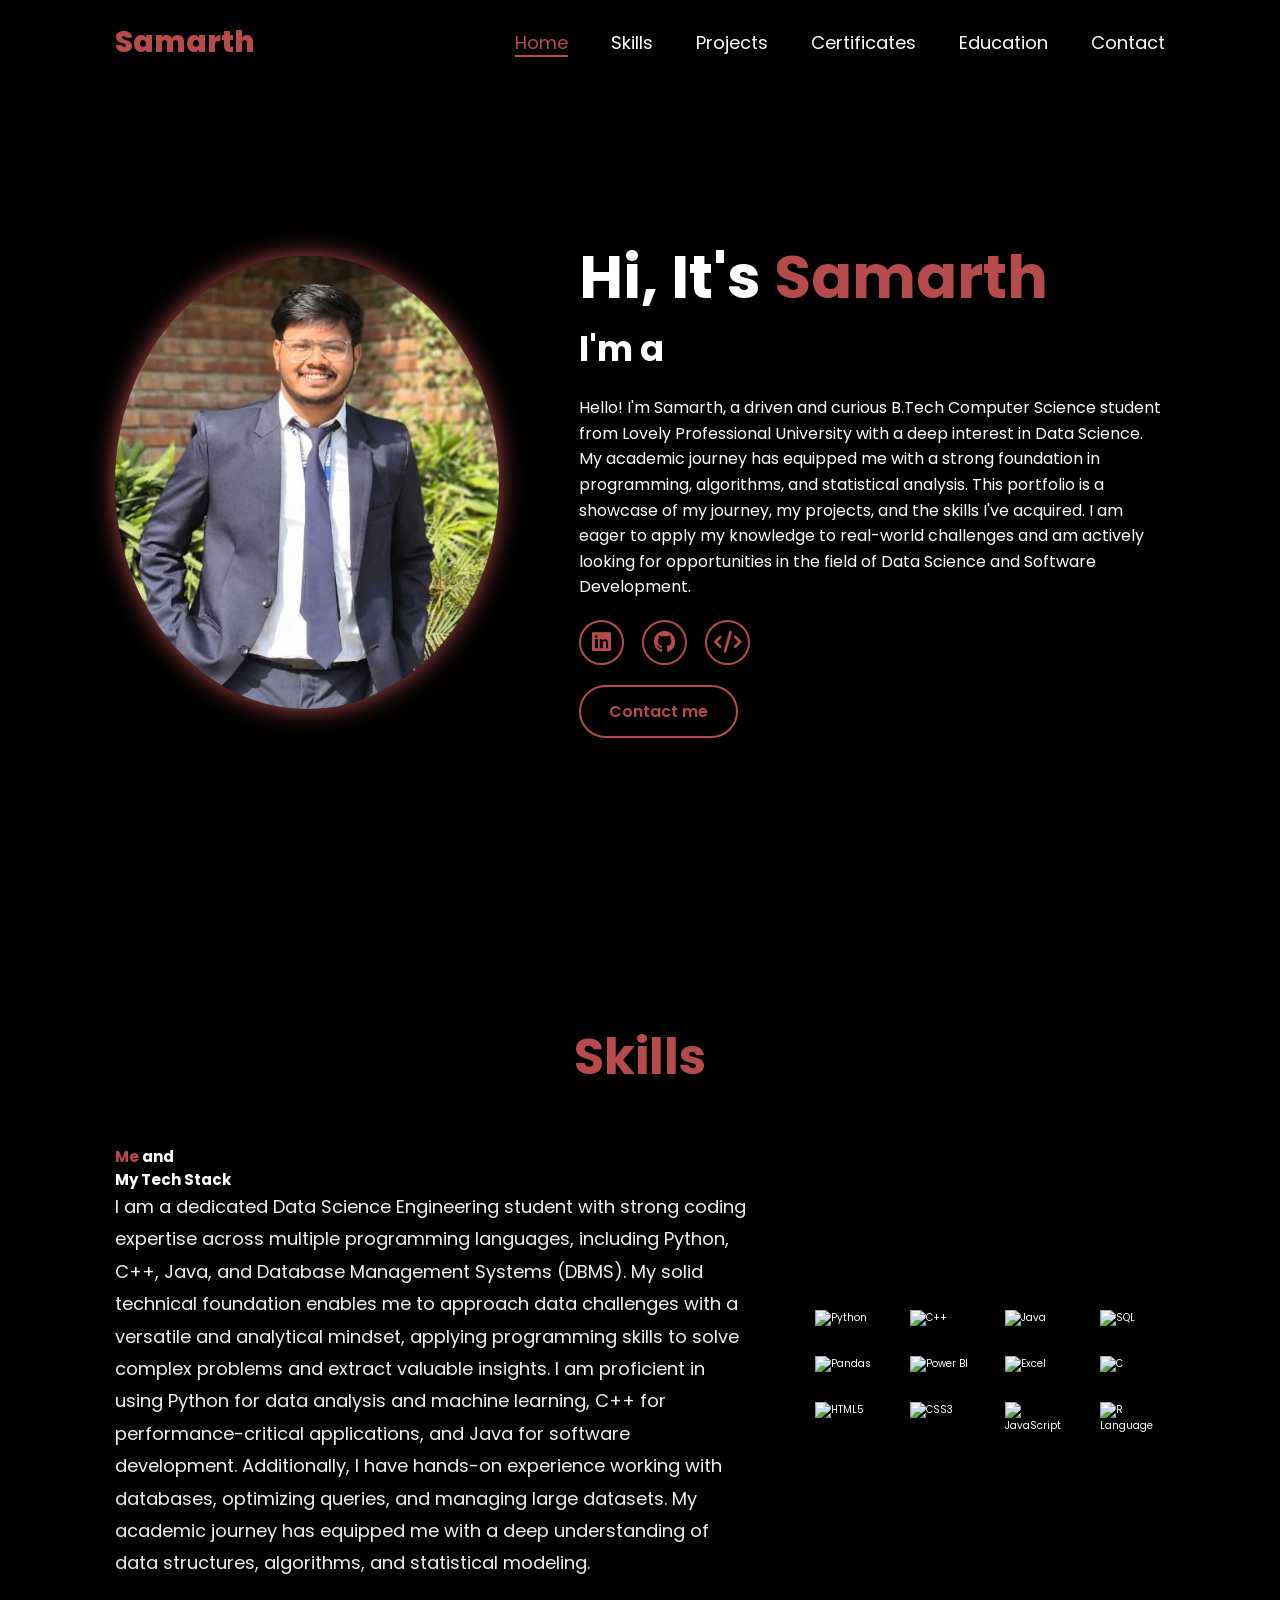
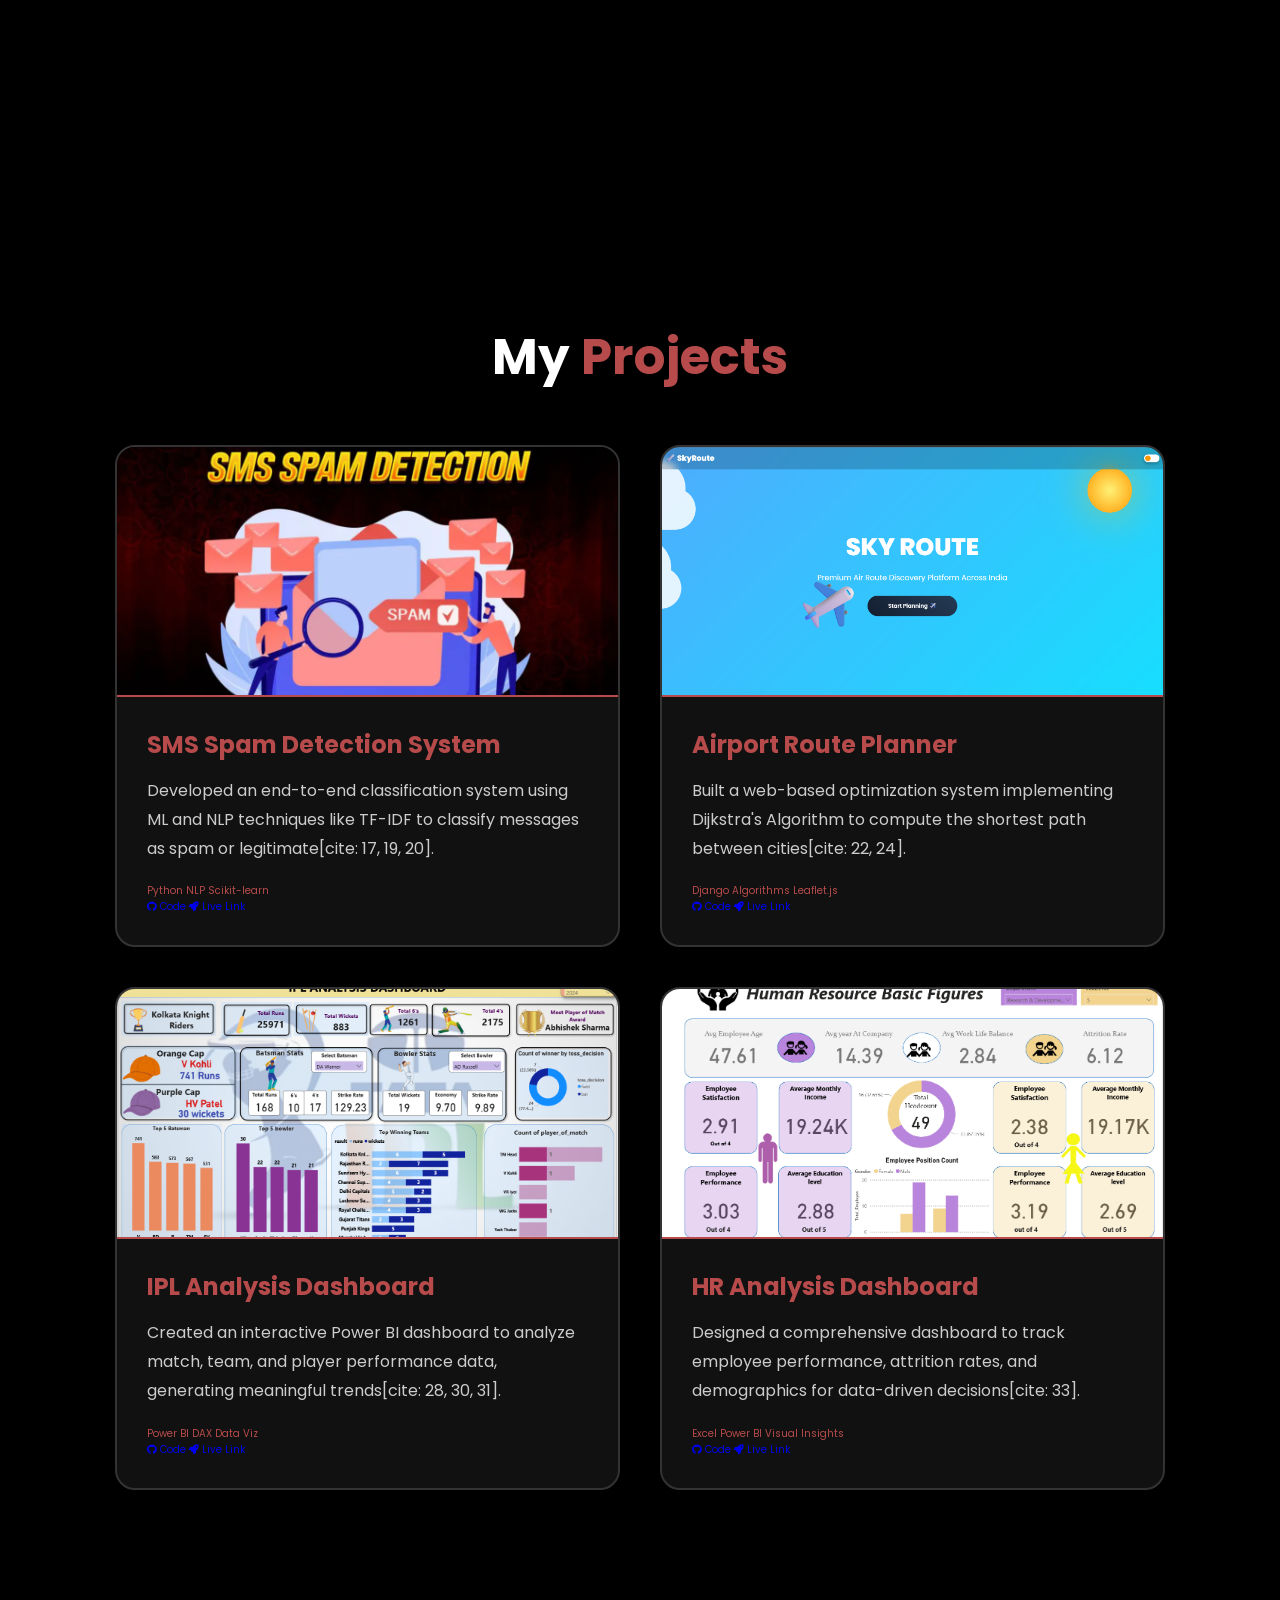
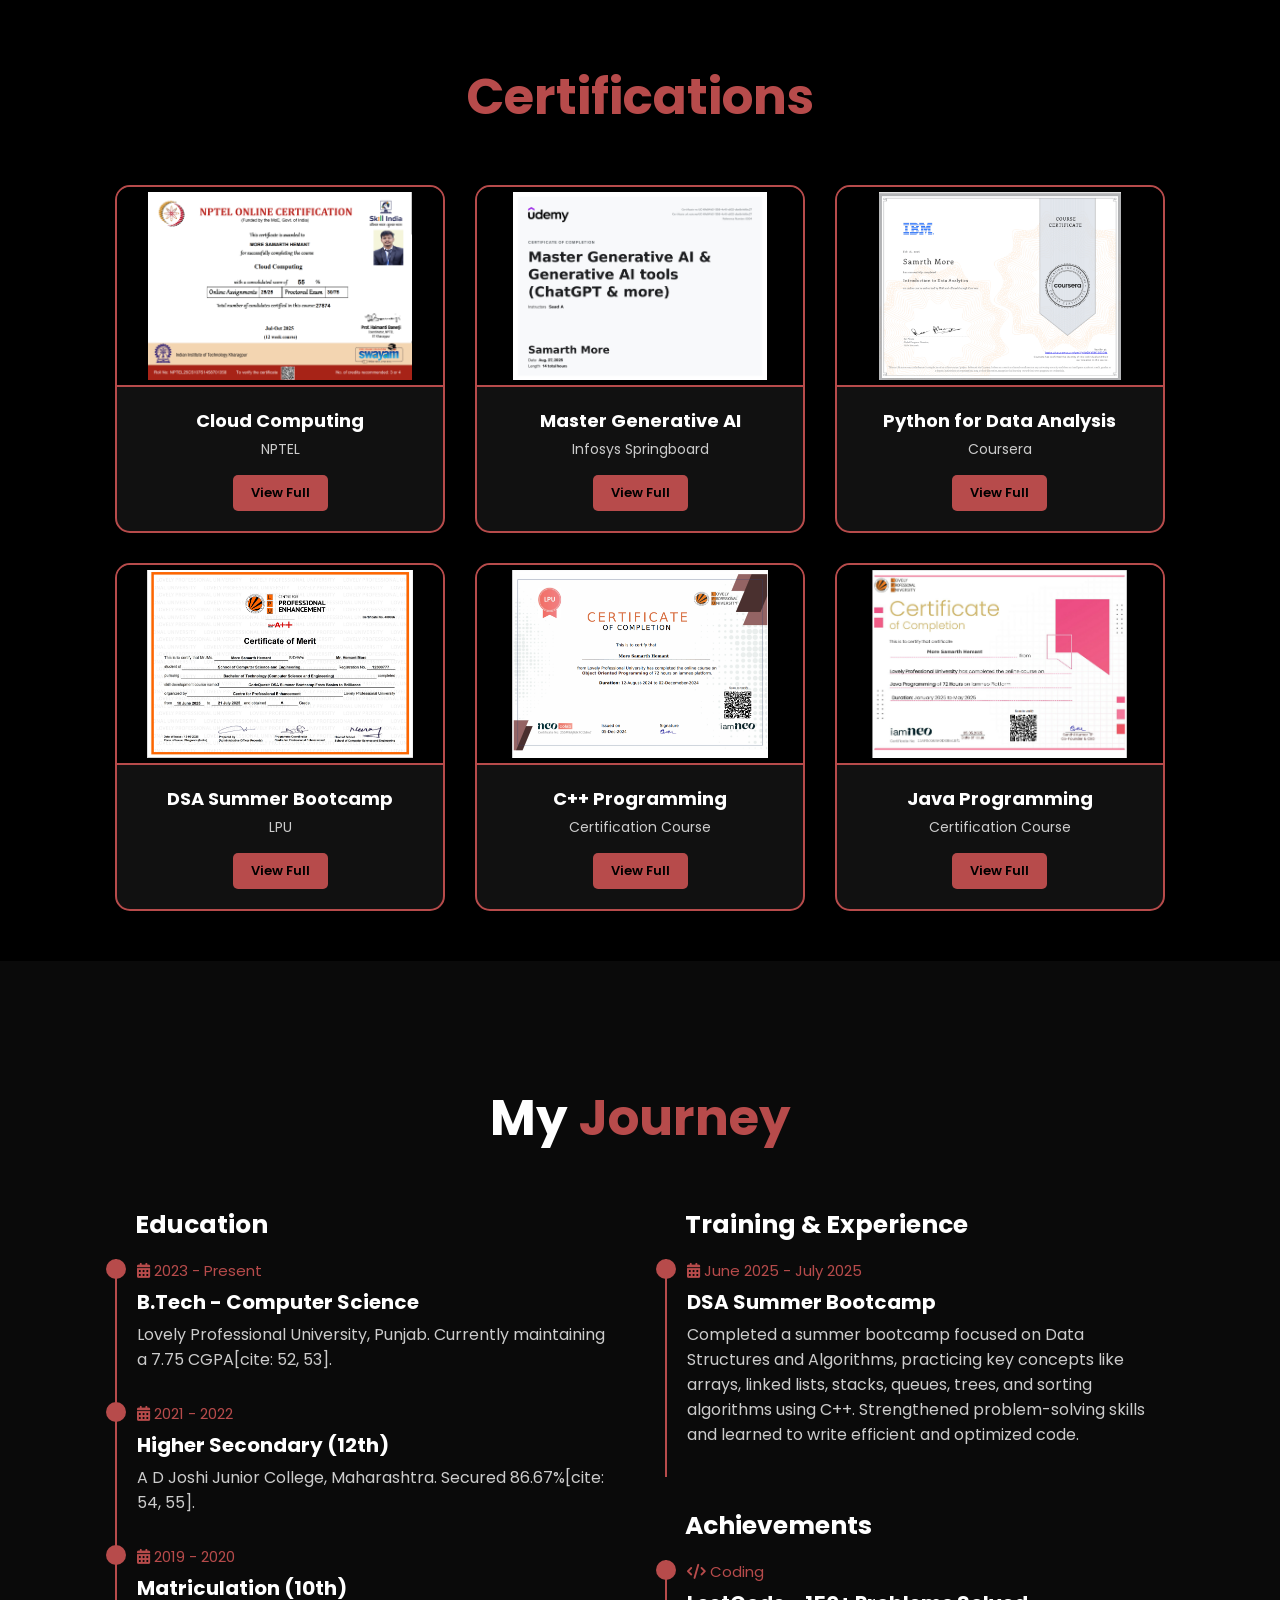
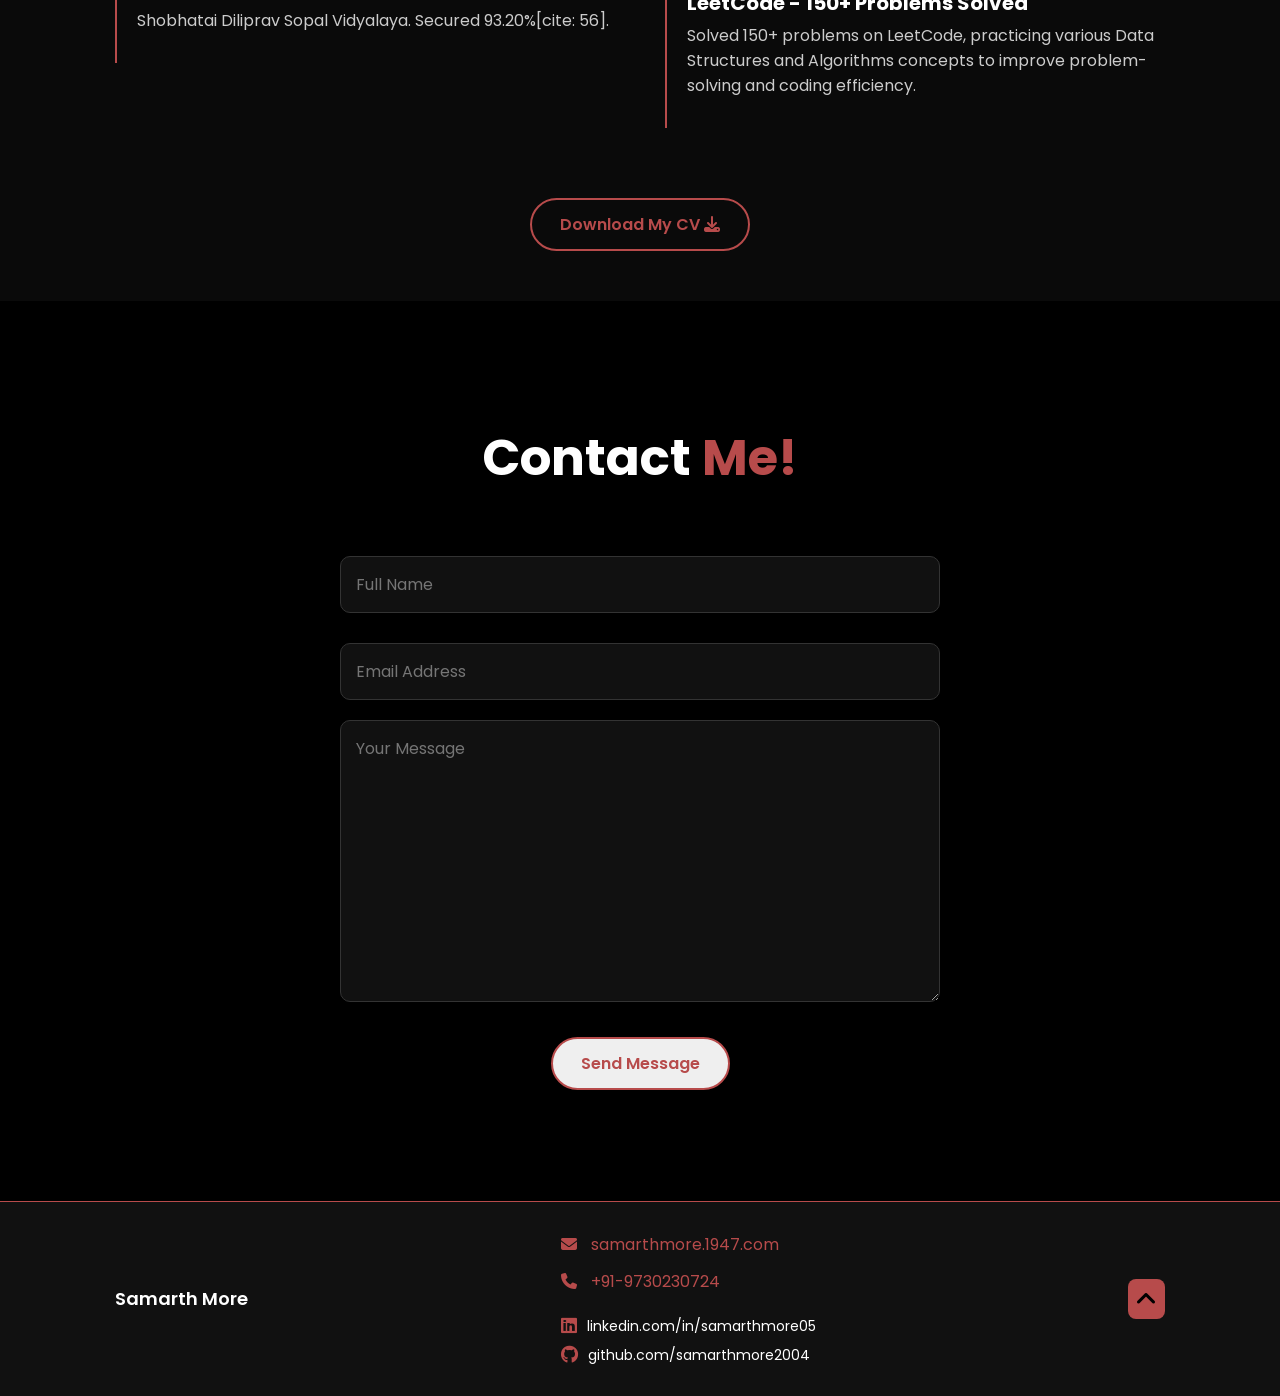
==== index.html @ b7c6ba5f "Added new project files" ====
<!DOCTYPE html>
<html lang="en">
<head>
    <meta charset="UTF-8">
    <meta name="viewport" content="width=device-width, initial-scale=1.0">
    <link rel="stylesheet" href="https://cdnjs.cloudflare.com/ajax/libs/font-awesome/6.5.2/css/all.min.css">
    <link rel="stylesheet" href="style.css">
    <title>Samarth More | Portfolio</title>
</head>
<body>

    <header>
        <a href="#" class="logo">Samarth</a>
        <nav>
            <a href="#home" class="active">Home</a>
            <a href="#skills">Skills</a>
            <a href="#projects">Projects</a>
            <a href="#certificates">Certificates</a>
            <a href="#education">Education</a>
            <a href="#contact">Contact</a>
        </nav>
    </header>

    <section class="home" id="home">
    <div class="home-img">
        <img src="main.jpeg" alt="Samarth More">
    </div>
    
        <div class="home-content">
            <h1>Hi, It's <span>Samarth</span></h1>
            <h3 class="typing-text">I'm a <span></span></h3>
            <p>Hello! I'm Samarth, a driven and curious B.Tech Computer Science student from Lovely Professional University with a deep interest in Data Science. My academic journey has equipped me with a strong foundation in programming, algorithms, and statistical analysis.

This portfolio is a showcase of my journey, my projects, and the skills I've acquired. I am eager to apply my knowledge to real-world challenges and am actively looking for opportunities in the field of Data Science and Software Development.</p>
            <div class="social-icons">
                <a href="https://www.linkedin.com/in/samarthmore05" target="_blank"><i class="fa-brands fa-linkedin"></i></a>
                <a href="https://github.com/samarthmore2004" target="_blank"><i class="fa-brands fa-github"></i></a>
                <a href="https://leetcode.com/u/samarthmore2004/" target="_blank"><i class="fa-solid fa-code"></i></a>
            </div>
            <a href="mailto:m.samarthmore.1947@gmail.com" class="btn">Contact me</a>
        </div>
    </section>

    <section class="skills" id="skills">
        <h1 class="heading"><span>Skills</span></h1>
        <div class="skills-container">
            <div class="skills-content">
                <h1><span>Me</span> and <br> My Tech Stack</h1>
                <p class="large-p">I am a dedicated Data Science Engineering student with strong coding expertise across multiple programming languages, including Python, C++, Java, and Database Management Systems (DBMS). My solid technical foundation enables me to approach data challenges with a versatile and analytical mindset, applying programming skills to solve complex problems and extract valuable insights.

I am proficient in using Python for data analysis and machine learning, C++ for performance-critical applications, and Java for software development. Additionally, I have hands-on experience working with databases, optimizing queries, and managing large datasets. My academic journey has equipped me with a deep understanding of data structures, algorithms, and statistical modeling.</p>
            </div>
            <div class="skills-icons">
    <img src="https://cdn.jsdelivr.net/gh/devicons/devicon/icons/python/python-original.svg" title="Python">
    <img src="https://cdn.jsdelivr.net/gh/devicons/devicon/icons/cplusplus/cplusplus-original.svg" title="C++">
    <img src="https://cdn.jsdelivr.net/gh/devicons/devicon/icons/java/java-original.svg" title="Java">
    <img src="https://cdn.jsdelivr.net/gh/devicons/devicon/icons/mysql/mysql-original.svg" title="SQL">
    <img src="https://cdn.jsdelivr.net/gh/devicons/devicon/icons/pandas/pandas-original.svg" title="Pandas">
    <img src="https://img.icons8.com/color/48/000000/power-bi.png" title="Power BI">
    <img src="https://img.icons8.com/color/48/000000/microsoft-excel-2019.png" title="Excel">
    <img src="https://cdn.jsdelivr.net/gh/devicons/devicon/icons/c/c-original.svg" title="C">
    <img src="https://cdn.jsdelivr.net/gh/devicons/devicon/icons/html5/html5-original.svg" title="HTML5">
    <img src="https://cdn.jsdelivr.net/gh/devicons/devicon/icons/css3/css3-original.svg" title="CSS3">
    <img src="https://cdn.jsdelivr.net/gh/devicons/devicon/icons/javascript/javascript-original.svg" title="JavaScript">
    <img src="https://cdn.jsdelivr.net/gh/devicons/devicon/icons/r/r-original.svg" title="R Language">
</div>
        </div>
    </section>

   <section class="projects" id="projects">
        <h2 class="heading">My <span>Projects</span></h2>
        <div class="projects-grid">
            
            <div class="project-card">
                <div class="project-img">
                    <img src="sms_spam.jpg.png" alt="SMS Spam Detection">
                </div>
                <div class="proj-info">
                    <h3>SMS Spam Detection System</h3>
                    <p>Developed an end-to-end classification system using ML and NLP techniques like TF-IDF to classify messages as spam or legitimate[cite: 17, 19, 20].</p>
                    <div class="tags"><span>Python</span> <span>NLP</span> <span>Scikit-learn</span></div>
                    <div class="project-links">
                        <a href="https://github.com/samarthmore2004/SMS-Spam-Detection-ML" target="_blank"><i class="fa-brands fa-github"></i> Code</a>
                        <a href="#" target="_blank"><i class="fa-solid fa-rocket"></i> Live Link</a>
                    </div>
                </div>
            </div>

            <div class="project-card">
                <div class="project-img">
                    <img src="airport.jpg.png" alt="Airport Route Planner">
                </div>
                <div class="proj-info">
                    <h3>Airport Route Planner</h3>
                    <p>Built a web-based optimization system implementing Dijkstra's Algorithm to compute the shortest path between cities[cite: 22, 24].</p>
                    <div class="tags"><span>Django</span> <span>Algorithms</span> <span>Leaflet.js</span></div>
                    <div class="project-links">
                        <a href="https://github.com/samarthmore2004/Airport-Route-Planner" target="_blank"><i class="fa-brands fa-github"></i> Code</a>
                        <a href="https://airport-route-planner.onrender.com/" target="_blank"><i class="fa-solid fa-rocket"></i> Live Link</a>
                    </div>
                </div>
            </div>

            <div class="project-card">
                <div class="project-img">
                    <img src="ipl.jpg.png" alt="IPL Analysis">
                </div>
                <div class="proj-info">
                    <h3>IPL Analysis Dashboard</h3>
                    <p>Created an interactive Power BI dashboard to analyze match, team, and player performance data, generating meaningful trends[cite: 28, 30, 31].</p>
                    <div class="tags"><span>Power BI</span> <span>DAX</span> <span>Data Viz</span></div>
                    <div class="project-links">
                        <a href="https://github.com/samarthmore2004/IPL_Analysis_Dashboard_Using_PowerBI" target="_blank"><i class="fa-brands fa-github"></i> Code</a>
                        <a href="https://app.powerbi.com/view?r=eyJrIjoiMGI0YTY5OTctZTQ5Yi00NjA2LTgzNTQtNGU1YTE5YmMzYmZkIiwidCI6ImUxNGU3M2ViLTUyNTEtNDM4OC04ZDY3LThmOWYyZTJkNWE0NiIsImMiOjEwfQ%3D%3D" target="_blank"><i class="fa-solid fa-rocket"></i> Live Link</a>
                    </div>
                </div>
            </div>

            <div class="project-card">
                <div class="project-img">
                    <img src="hr_dashboard.jpg.png" alt="HR Analysis">
                </div>
                <div class="proj-info">
                    <h3>HR Analysis Dashboard</h3>
                    <p>Designed a comprehensive dashboard to track employee performance, attrition rates, and demographics for data-driven decisions[cite: 33].</p>
                    <div class="tags"><span>Excel</span> <span>Power BI</span> <span>Visual Insights</span></div>
                    <div class="project-links">
                        <a href="https://github.com/samarthmore2004" target="_blank"><i class="fa-brands fa-github"></i> Code</a>
                        <a href="https://app.powerbi.com/view?r=eyJrIjoiOGJiYzc3OWUtZTExZi00OGM4LWFkZTItMTA2YzkxMDMwNzZjIiwidCI6ImUxNGU3M2ViLTUyNTEtNDM4OC04ZDY3LThmOWYyZTJkNWE0NiIsImMiOjEwfQ%3D%3D" target="_blank"><i class="fa-solid fa-rocket"></i> Live Link</a>
                    </div>
                </div>
            </div>

        </div>
    </section>

    <section class="certs" id="certificates">
        <h2 class="heading"><span>Certifications</span></h2>
        <div class="certs-grid">
            <div class="cert-box">
                <div class="cert-img"><img src="nptel_cloud.jpg.png" alt="Cloud"></div>
                <div class="cert-info">
                    <h3>Cloud Computing</h3>
                    <p>NPTEL</p>
                    <a href="nptel_cloud.jpg.png" target="_blank" class="view-btn">View Full</a>
                </div>
            </div>
            <div class="cert-box">
                <div class="cert-img"><img src="infosys_ai.jpg.png" alt="AI"></div>
                <div class="cert-info">
                    <h3>Master Generative AI</h3>
                    <p>Infosys Springboard</p>
                    <a href="infosys_ai.jpg.png" target="_blank" class="view-btn">View Full</a>
                </div>
            </div>
            <div class="cert-box">
                <div class="cert-img"><img src="coursera_python.jpg.png" alt="Python"></div>
                <div class="cert-info">
                    <h3>Python for Data Analysis</h3>
                    <p>Coursera</p>
                    <a href="coursera_python.jpg.png" target="_blank" class="view-btn">View Full</a>
                </div>
            </div>
            <div class="cert-box">
                <div class="cert-img"><img src="lpu_dsa.jpg.png" alt="DSA"></div>
                <div class="cert-info">
                    <h3>DSA Summer Bootcamp</h3>
                    <p>LPU</p>
                    <a href="lpu_dsa.jpg.png" target="_blank" class="view-btn">View Full</a>
                </div>
            </div>

            <div class="cert-box">
                <div class="cert-img"><img src="cpp_cert.jpg.png" alt="C++ Programming"></div>
                <div class="cert-info">
                    <h3>C++ Programming</h3>
                    <p>Certification Course</p>
                    <a href="cpp_cert.jpg.png" target="_blank" class="view-btn">View Full</a>
                </div>
            </div>
            <div class="cert-box">
                <div class="cert-img"><img src="java_cert.jpg.png" alt="Java Programming"></div>
                <div class="cert-info">
                    <h3>Java Programming</h3>
                    <p>Certification Course</p>
                    <a href="java_cert.jpg.png" target="_blank" class="view-btn">View Full</a>
                </div>
            </div>
        </div>
    </section>

    
            
            <section class="education" id="education">
    <h2 class="heading">My <span>Journey</span></h2>
    <div class="education-row">
        
        <div class="education-column">
            <h3 class="title">Education</h3>
            <div class="education-box">
                <div class="education-content">
                    <div class="content">
                        <div class="year"><i class="fa-solid fa-calendar-days"></i> 2023 - Present</div>
                        <h3>B.Tech - Computer Science</h3>
                        <p>Lovely Professional University, Punjab. Currently maintaining a 7.75 CGPA[cite: 52, 53].</p>
                    </div>
                    <div class="content">
                        <div class="year"><i class="fa-solid fa-calendar-days"></i> 2021 - 2022</div>
                        <h3>Higher Secondary (12th)</h3>
                        <p>A D Joshi Junior College, Maharashtra. Secured 86.67%[cite: 54, 55].</p>
                    </div>
                    <div class="content">
                        <div class="year"><i class="fa-solid fa-calendar-days"></i> 2019 - 2020</div>
                        <h3>Matriculation (10th)</h3>
                        <p>Shobhatai Diliprav Sopal Vidyalaya. Secured 93.20%[cite: 56].</p>
                    </div>
                </div>
            </div>
        </div>

        <div class="education-column">
            <h3 class="title">Training & Experience</h3>
            <div class="education-box">
                <div class="education-content">
                    <div class="content">
                        <div class="year"><i class="fa-solid fa-calendar-days"></i> June 2025 - July 2025</div>
                        <h3>DSA Summer Bootcamp</h3>
                        <p>Completed a summer bootcamp focused on Data Structures and Algorithms, practicing key concepts like arrays, linked lists, stacks, queues, trees, and sorting algorithms using C++. Strengthened problem-solving skills and learned to write efficient and optimized code.</p>
                    </div>
                </div>
            </div>

            <h3 class="title" style="margin-top: 3rem;">Achievements</h3>
            <div class="education-box">
                <div class="education-content">
                    <div class="content">
                        <div class="year"><i class="fa-solid fa-code"></i> Coding</div>
                        <h3>LeetCode - 150+ Problems Solved</h3>
                        <p>Solved 150+ problems on LeetCode, practicing various Data Structures and Algorithms concepts to improve problem-solving and coding efficiency.</p>
                    </div>
                    
                </div>
            </div>
        </div>

    </div>

        <div class="resume-btn-container">
            <a href="general CV1.pdf" download class="btn">Download My CV <i class="fa-solid fa-download"></i></a>
        </div>
    </section>

    <section class="contact" id="contact">
        <h2 class="heading">Contact <span>Me!</span></h2>
        <form action="#">
            <div class="input-box">
                <input type="text" placeholder="Full Name">
                <input type="email" placeholder="Email Address">
            </div>
            <textarea cols="30" rows="10" placeholder="Your Message"></textarea>
            <input type="submit" value="Send Message" class="btn">
        </form>
    </section>

    <footer class="footer">
        <div class="footer-text">
            <p>Samarth More</p>
        </div>
        <div class="footer-contact">
            <span><i class="fa-solid fa-envelope"></i> samarthmore.1947.com</span>
            <span><i class="fa-solid fa-phone"></i> +91-9730230724</span>
            <div class="footer-links">
                <div class="f-link">
                    <a href="https://www.linkedin.com/in/samarthmore05" target="_blank">
                        <i class="fa-brands fa-linkedin"></i> linkedin.com/in/samarthmore05
                    </a>
                </div>
                <div class="f-link">
                    <a href="https://github.com/samarthmore2004" target="_blank">
                        <i class="fa-brands fa-github"></i> github.com/samarthmore2004
                    </a>
                </div>
            </div>
        </div>
        <div class="footer-iconTop">
            <a href="#home"><i class="fa-solid fa-angle-up"></i></a>
        </div>
    </footer>

</body>
</html>
---- style.css ----
@import url('https://fonts.googleapis.com/css2?family=Poppins:wght@100;200;300;400;500;600&display=swap');

* {
    margin: 0; padding: 0;
    box-sizing: border-box;
    text-decoration: none; border: none; outline: none;
    font-family: 'Poppins', sans-serif;
}

html { font-size: 62.5%; scroll-behavior: smooth; }

body { background-color: black; color: white; overflow-x: hidden; }

header {
    position: fixed; top: 0; left: 0; width: 100%;
    padding: 2rem 9%; background: rgba(0, 0, 0, 0.9);
    backdrop-filter: blur(10px); display: flex;
    justify-content: space-between; align-items: center; z-index: 1000;
}

.logo { font-size: 3rem; color: #b74b4b; font-weight: 800; }

nav a { font-size: 1.8rem; color: white; margin-left: 4rem; transition: 0.3s; }
nav a:hover, nav a.active { color: #b74b4b; border-bottom: 2px solid #b74b4b; }

section { min-height: 100vh; padding: 12rem 9% 5rem; }

.heading { text-align: center; font-size: 5rem; margin-bottom: 5rem; }
span { color: #b74b4b; }

/* Home Section */
.home { display: flex; align-items: center; gap: 8rem; }
.home-content h1 { font-size: 6rem; }
.home-content h3 { font-size: 3.5rem; }
.home-content p { font-size: 1.6rem; margin: 2rem 0; line-height: 1.6; }
.home-img img { width: 30vw; border-radius: 50%; box-shadow: 0 0 25px #b74b4b; }

.social-icons a {
    display: inline-flex; justify-content: center; align-items: center;
    width: 4.5rem; height: 4.5rem; border: 0.2rem solid #b74b4b;
    font-size: 2.2rem; border-radius: 50%; margin-right: 1.5rem;
    color: #b74b4b; transition: 0.3s;
}

.social-icons a:hover { background: #b74b4b; color: black; transform: translateY(-5px); }

.btn {
    display: inline-block; padding: 1.2rem 2.8rem;
    border: 2px solid #b74b4b; border-radius: 4rem;
    font-size: 1.6rem; color: #b74b4b; font-weight: 600;
    transition: 0.3s; margin-top: 2rem;
}

.btn:hover { background: #b74b4b; color: black; }

/* Skills Section */
.skills-container { display: flex; align-items: center; gap: 6rem; }
.large-p { font-size: 1.8rem; line-height: 1.8; color: #efefef; margin-bottom: 2rem; }
.skills-icons { display: grid; grid-template-columns: repeat(4, 1fr); gap: 3rem; }
.skills-icons img { width: 6.5rem; transition: 0.3s; }
.skills-icons img:hover { transform: scale(1.2); filter: drop-shadow(0 0 10px #b74b4b); }

/* Projects Section */
/* Updated Projects Grid for Uniformity */
/* Projects Grid - Forced 2x2 Layout */
.projects-grid {
    display: grid;
    /* This creates exactly 2 columns */
    grid-template-columns: repeat(2, 1fr); 
    gap: 4rem; /* Increased gap for better spacing in 2x2 layout */
    margin-top: 3rem;
}

.project-card {
    background: #111;
    border: 2px solid #333;
    border-radius: 2rem;
    overflow: hidden;
    display: flex;
    flex-direction: column;
    height: 100%;
    transition: 0.4s ease;
}

.project-card:hover {
    border-color: #b74b4b;
    transform: translateY(-1rem);
    box-shadow: 0 0 25px rgba(183, 75, 75, 0.3);
}

.project-img {
    width: 100%;
    height: 250px; /* Slightly taller for the 2-column layout */
    overflow: hidden;
    border-bottom: 2px solid #b74b4b;
}

.project-img img {
    width: 100%;
    height: 100%;
    object-fit: cover;
}

.proj-info {
    padding: 3rem;
    display: flex;
    flex-direction: column;
    flex-grow: 1;
}

.proj-info h3 {
    font-size: 2.4rem;
    color: #b74b4b;
    margin-bottom: 1.5rem;
}

.proj-info p {
    font-size: 1.6rem;
    color: #ccc;
    line-height: 1.8;
    margin-bottom: 2rem;
    flex-grow: 1;
}

/* Responsive: Switch to 1 column on small screens */
@media (max-width: 991px) {
    .projects-grid {
        grid-template-columns: 1fr;
    }
}

/* Certificates & Contact */
/* Updated Certificates Styling for Uniform Sizes */
/* Updated Certificates Styling */
.certs-grid {
    display: grid;
    grid-template-columns: repeat(auto-fit, minmax(30rem, 1fr));
    gap: 3rem;
    margin-top: 2rem;
}

.cert-box {
    background: #111;
    border: 2px solid #b74b4b;
    border-radius: 1.5rem;
    overflow: hidden;
    display: flex;
    flex-direction: column;
    height: 100%; /* Ensures all boxes are same height */
    transition: 0.4s ease;
}

.cert-box:hover {
    transform: translateY(-10px);
    box-shadow: 0 0 20px rgba(183, 75, 75, 0.4);
}

.cert-img {
    width: 100%;
    height: 200px; /* Locked height for all images */
    overflow: hidden;
    background-color: #000;
    border-bottom: 2px solid #b74b4b;
}

.cert-img img {
    width: 100%;
    height: 100%;
    object-fit: contain; /* Keeps the whole certificate visible inside the box */
    padding: 5px;
}

.cert-info {
    padding: 2rem;
    text-align: center;
    flex-grow: 1;
}

.cert-info h3 {
    font-size: 1.8rem;
    margin-bottom: 0.5rem;
    color: white;
}

.cert-info p {
    font-size: 1.4rem;
    color: #ccc;
    margin-bottom: 1.5rem;
}

.view-btn {
    display: inline-block;
    padding: 0.8rem 1.8rem;
    background: #b74b4b;
    color: black;
    border-radius: 0.5rem;
    font-size: 1.3rem;
    font-weight: 600;
    transition: 0.3s;
}

.view-btn:hover {
    background: white;
    transform: scale(1.05);
}

.contact form { max-width: 60rem; margin: 0 auto; text-align: center; }
.input-box { display: flex; flex-wrap: wrap; gap: 1rem; }
.input-box input, textarea { width: 100%; padding: 1.5rem; font-size: 1.6rem; color: white; background: #111; border-radius: 1rem; border: 1px solid #333; margin: 1rem 0; }

/* Animation */
.typing-text span::before { content: ""; animation: words 12s infinite; }
@keyframes words {
    0%, 25% { content: "Data Scientist"; }
    26%, 50% { content: "ML Engineer"; }
    51%, 75% { content: "C++ Programmer"; }
    76%, 100% { content: "Data Analyst"; }
}

@media (max-width: 768px) {
    .home { flex-direction: column; text-align: center; }
    .skills-container { flex-direction: column; }
    .home-img img { width: 70vw; }
}

/* Education Styling */
.education {
    background: #0a0a0a;
}

.education-row {
    display: flex;
    flex-wrap: wrap;
    gap: 5rem;
}

.education-column {
    flex: 1 1 40rem;
}

.education-column .title {
    font-size: 2.5rem;
    margin: 0 0 1.5rem 2rem;
}

.education-box {
    border-left: .2rem solid #b74b4b;
}

.education-content .content {
    position: relative;
    padding-left: 2rem;
}

.education-content .content::before {
    content: '';
    position: absolute;
    top: 0;
    left: -1.1rem;
    width: 2rem;
    height: 2rem;
    background: #b74b4b;
    border-radius: 50%;
}

.content {
    padding-bottom: 3rem;
}

.content .year {
    font-size: 1.5rem;
    color: #b74b4b;
    padding-bottom: .5rem;
}

.content h3 {
    font-size: 2rem;
}

.content p {
    font-size: 1.6rem;
    padding-top: .5rem;
    color: #ccc;
}

.resume-btn-container {
    text-align: center;
    margin-top: 5rem;
}

/* Footer Styling */
/* Footer Container */
.footer {
    display: flex;
    justify-content: space-between;
    align-items: center;
    flex-wrap: wrap;
    padding: 3rem 9%;
    background: #111;
    border-top: .1rem solid #b74b4b;
}

.footer-text p {
    font-size: 1.8rem;
    font-weight: 600;
}

/* Contact and Links Column */
.footer-contact {
    display: flex;
    flex-direction: column;
    gap: 1.2rem;
    font-size: 1.6rem;
}

.footer-contact span i {
    color: #b74b4b;
    margin-right: 1rem;
}

/* Specific styling for the visible LinkedIn/GitHub links */
.footer-links {
    margin-top: 1rem;
    display: flex;
    flex-direction: column;
    gap: 0.8rem;
}

.f-link a {
    color: white;
    font-size: 1.4rem;
    display: flex;
    align-items: center;
    gap: 1rem;
    transition: 0.3s ease;
}

.f-link a i {
    color: #b74b4b;
    font-size: 1.8rem;
}

.f-link a:hover {
    color: #b74b4b;
    transform: translateX(5px);
}

/* Back to Top Button */
.footer-iconTop a {
    display: inline-flex;
    justify-content: center;
    align-items: center;
    padding: .8rem;
    background: #b74b4b;
    border-radius: .8rem;
    transition: .5s ease;
}

.footer-iconTop a i {
    font-size: 2.4rem;
    color: black;
}

.footer-iconTop a:hover {
    box-shadow: 0 0 1rem #b74b4b;
    background: white;
}

/* Responsive adjustment for mobile */
@media (max-width: 768px) {
    .footer {
        flex-direction: column;
        gap: 3rem;
        text-align: center;
    }
    .f-link a {
        justify-content: center;
    }
}
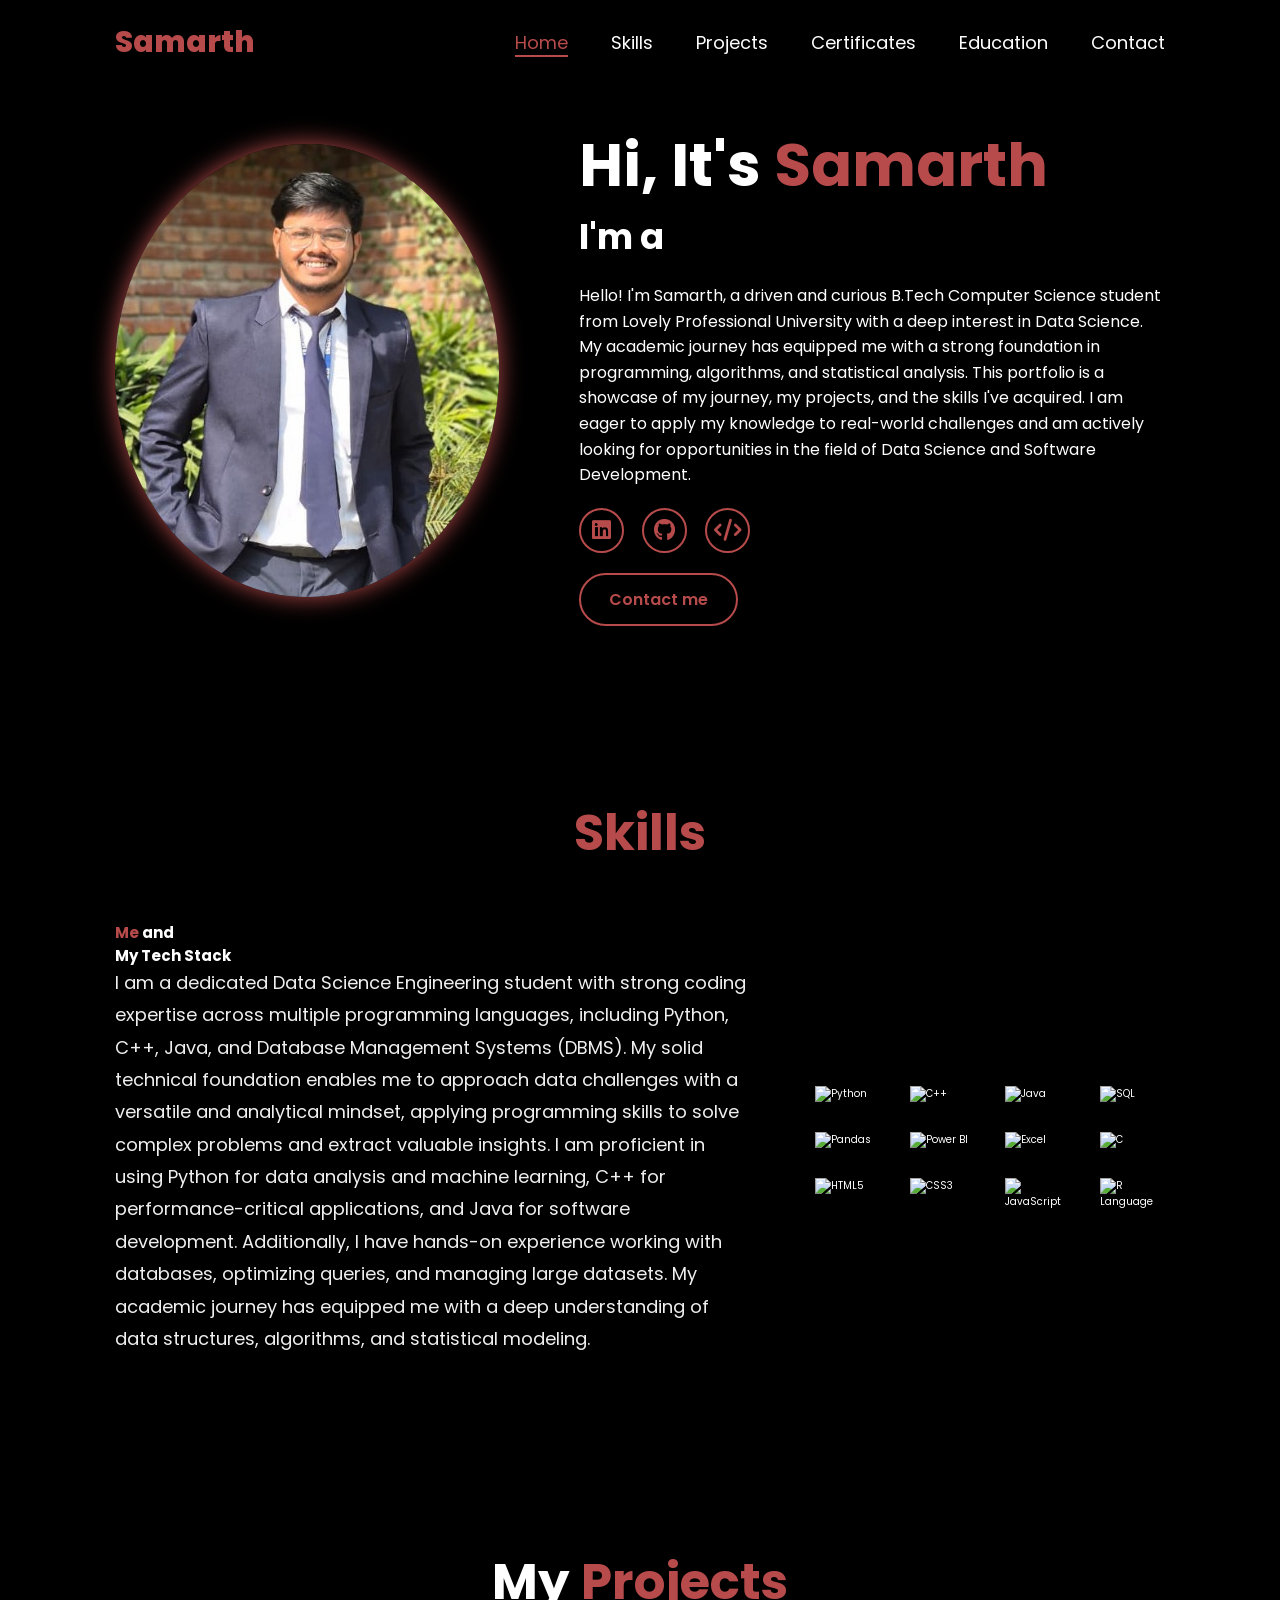
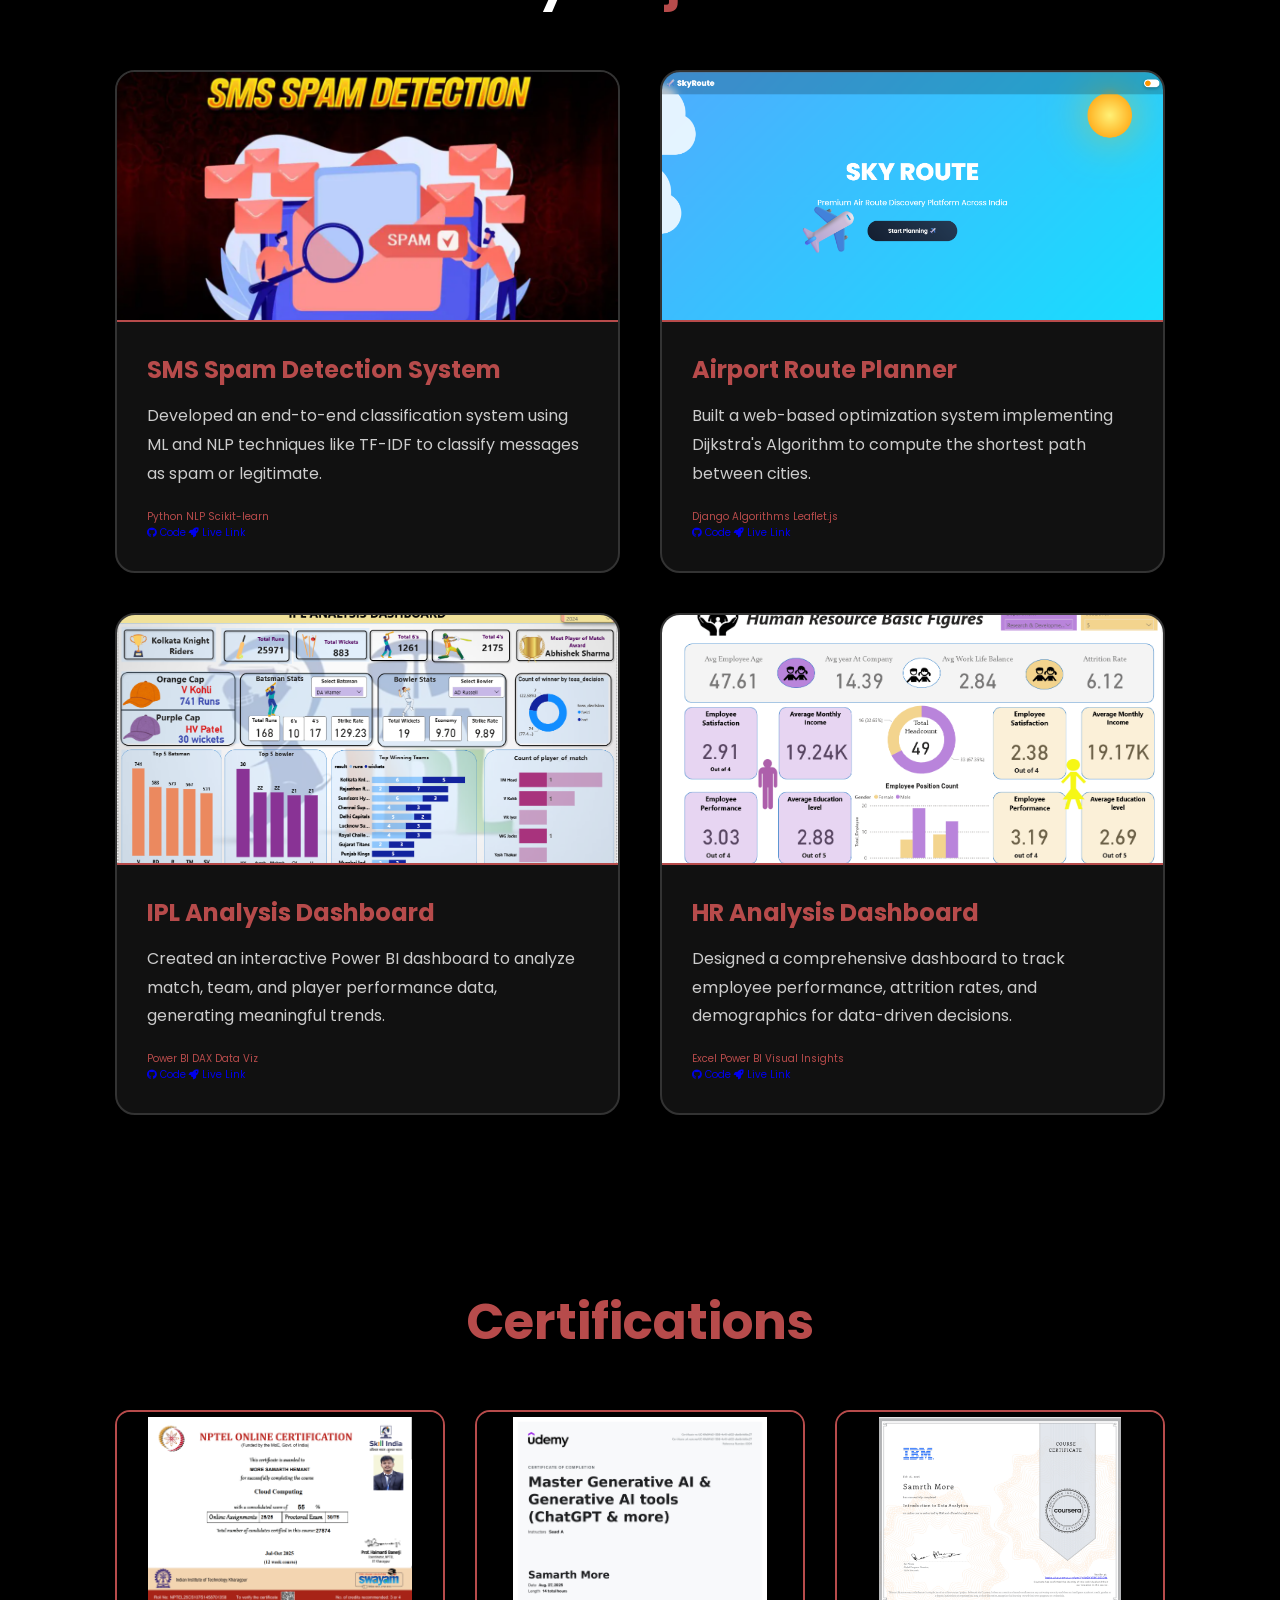
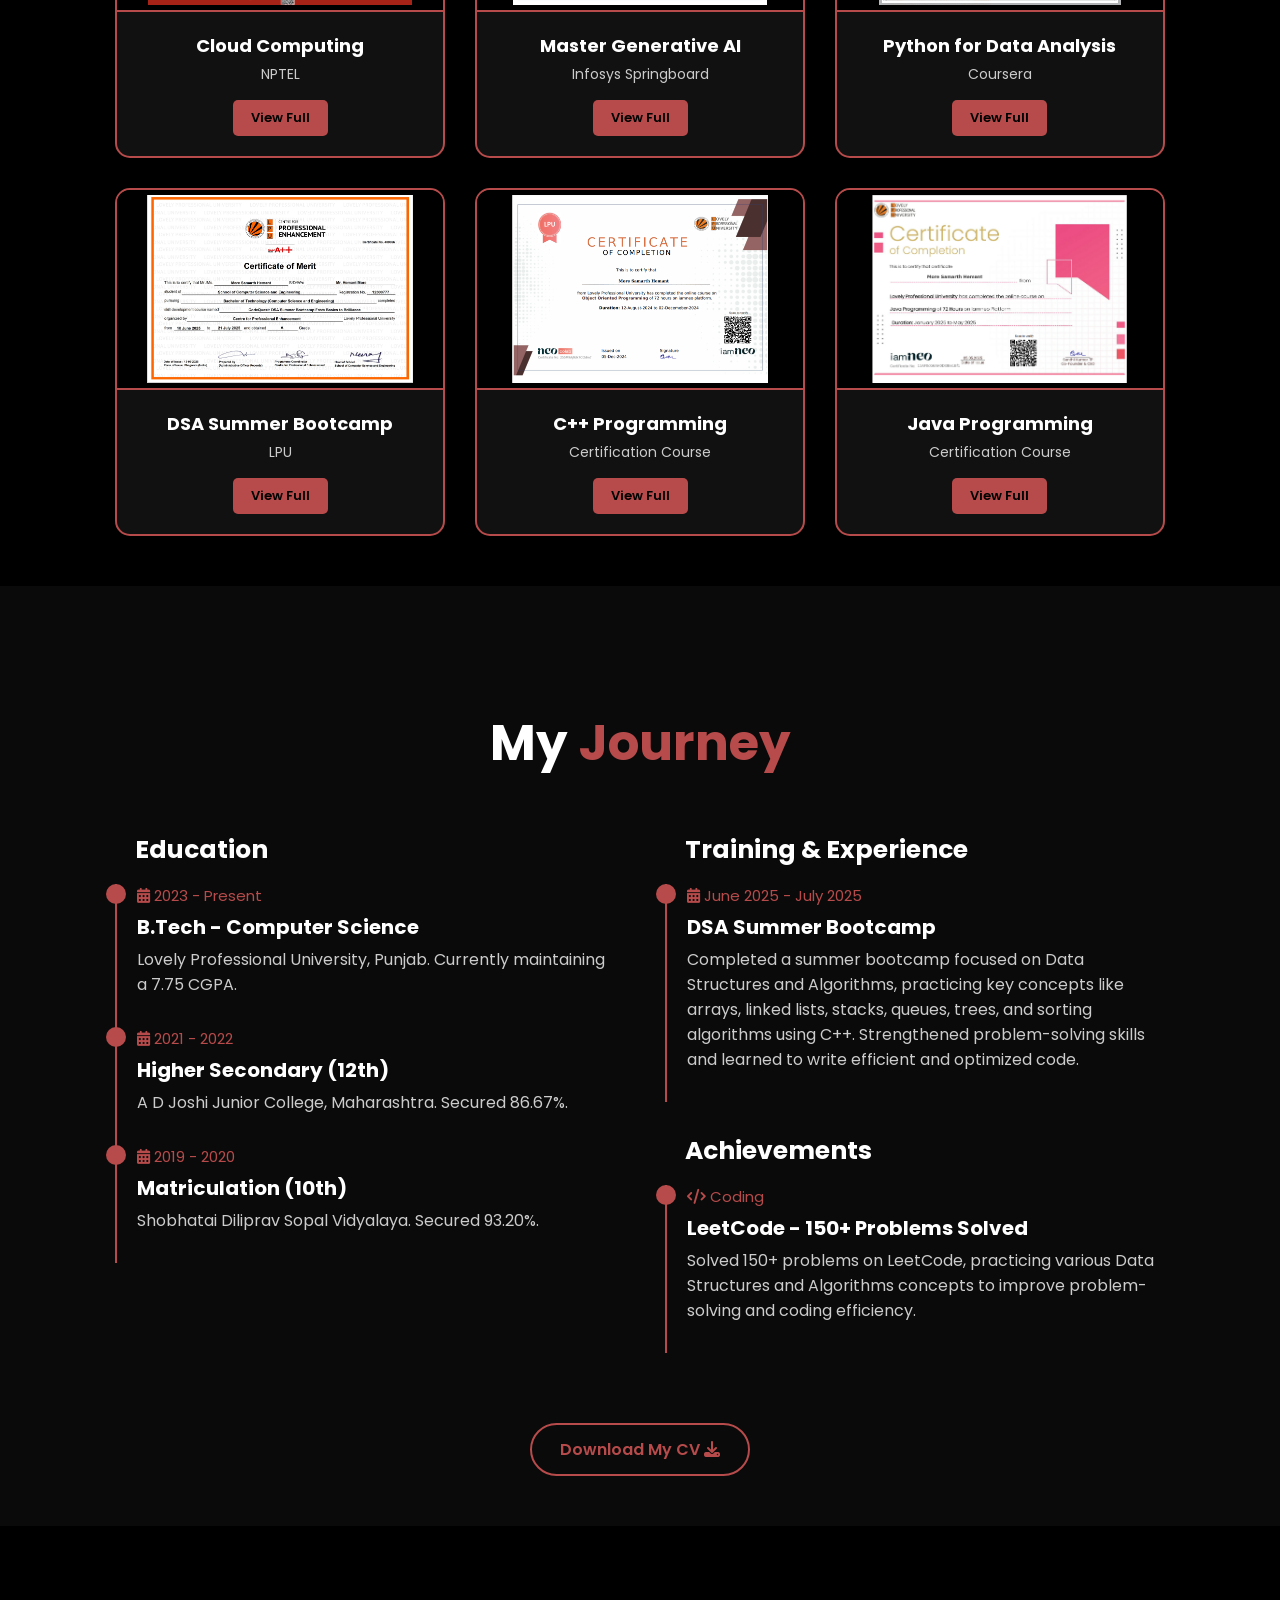
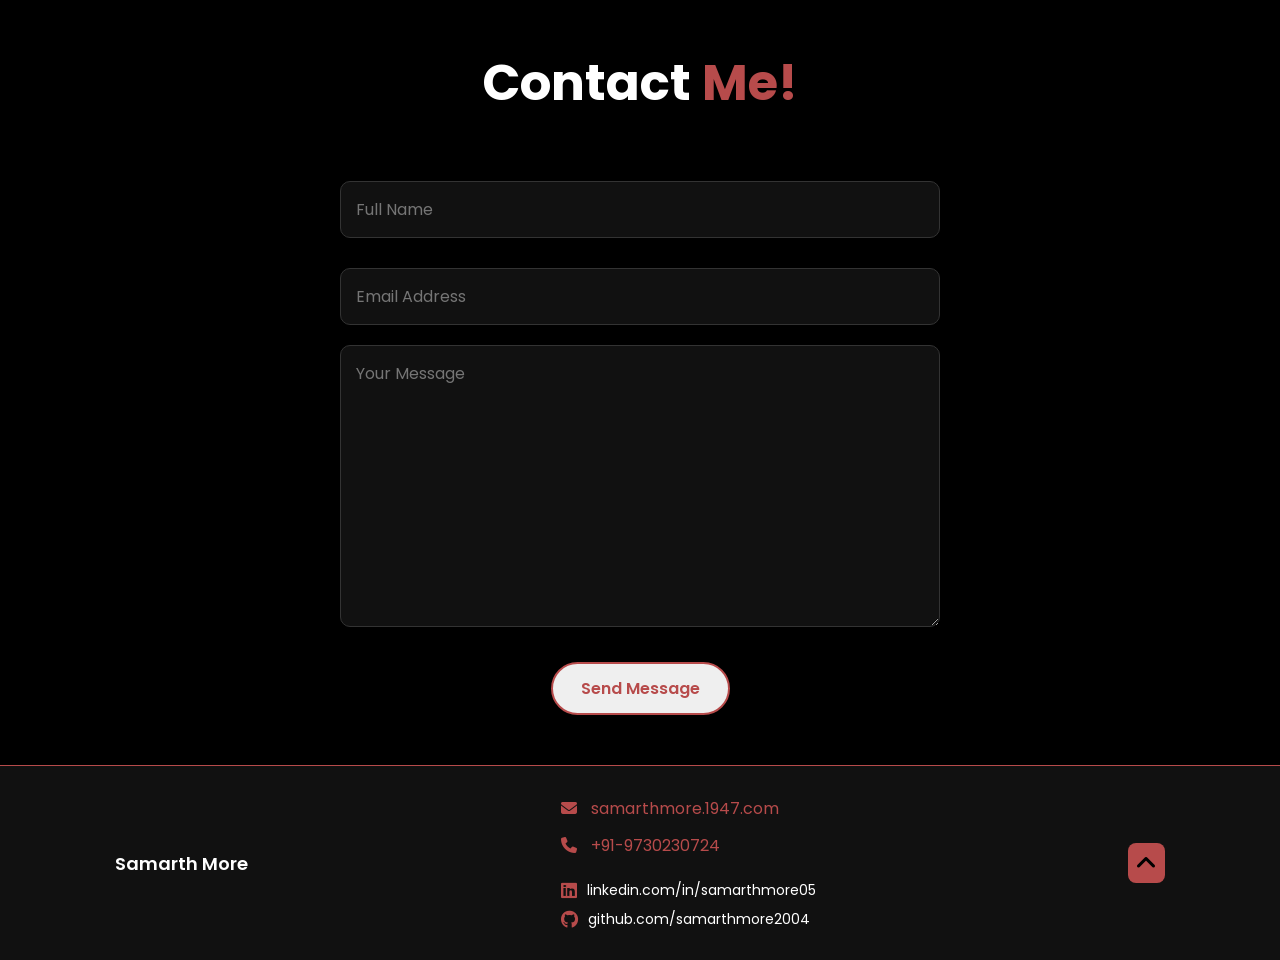
==== commit 1b320c7d: "change project descriptions and education" ====
--- a/index.html
+++ b/index.html
@@ -77,7 +77,7 @@
                 </div>
                 <div class="proj-info">
                     <h3>SMS Spam Detection System</h3>
-                    <p>Developed an end-to-end classification system using ML and NLP techniques like TF-IDF to classify messages as spam or legitimate[cite: 17, 19, 20].</p>
+                    <p>Developed an end-to-end classification system using ML and NLP techniques like TF-IDF to classify messages as spam or legitimate.</p>
                     <div class="tags"><span>Python</span> <span>NLP</span> <span>Scikit-learn</span></div>
                     <div class="project-links">
                         <a href="https://github.com/samarthmore2004/SMS-Spam-Detection-ML" target="_blank"><i class="fa-brands fa-github"></i> Code</a>
@@ -92,7 +92,7 @@
                 </div>
                 <div class="proj-info">
                     <h3>Airport Route Planner</h3>
-                    <p>Built a web-based optimization system implementing Dijkstra's Algorithm to compute the shortest path between cities[cite: 22, 24].</p>
+                    <p>Built a web-based optimization system implementing Dijkstra's Algorithm to compute the shortest path between cities.</p>
                     <div class="tags"><span>Django</span> <span>Algorithms</span> <span>Leaflet.js</span></div>
                     <div class="project-links">
                         <a href="https://github.com/samarthmore2004/Airport-Route-Planner" target="_blank"><i class="fa-brands fa-github"></i> Code</a>
@@ -107,7 +107,7 @@
                 </div>
                 <div class="proj-info">
                     <h3>IPL Analysis Dashboard</h3>
-                    <p>Created an interactive Power BI dashboard to analyze match, team, and player performance data, generating meaningful trends[cite: 28, 30, 31].</p>
+                    <p>Created an interactive Power BI dashboard to analyze match, team, and player performance data, generating meaningful trends.</p>
                     <div class="tags"><span>Power BI</span> <span>DAX</span> <span>Data Viz</span></div>
                     <div class="project-links">
                         <a href="https://github.com/samarthmore2004/IPL_Analysis_Dashboard_Using_PowerBI" target="_blank"><i class="fa-brands fa-github"></i> Code</a>
@@ -122,7 +122,7 @@
                 </div>
                 <div class="proj-info">
                     <h3>HR Analysis Dashboard</h3>
-                    <p>Designed a comprehensive dashboard to track employee performance, attrition rates, and demographics for data-driven decisions[cite: 33].</p>
+                    <p>Designed a comprehensive dashboard to track employee performance, attrition rates, and demographics for data-driven decisions.</p>
                     <div class="tags"><span>Excel</span> <span>Power BI</span> <span>Visual Insights</span></div>
                     <div class="project-links">
                         <a href="https://github.com/samarthmore2004" target="_blank"><i class="fa-brands fa-github"></i> Code</a>
@@ -202,17 +202,17 @@
                     <div class="content">
                         <div class="year"><i class="fa-solid fa-calendar-days"></i> 2023 - Present</div>
                         <h3>B.Tech - Computer Science</h3>
-                        <p>Lovely Professional University, Punjab. Currently maintaining a 7.75 CGPA[cite: 52, 53].</p>
+                        <p>Lovely Professional University, Punjab. Currently maintaining a 7.75 CGPA.</p>
                     </div>
                     <div class="content">
                         <div class="year"><i class="fa-solid fa-calendar-days"></i> 2021 - 2022</div>
                         <h3>Higher Secondary (12th)</h3>
-                        <p>A D Joshi Junior College, Maharashtra. Secured 86.67%[cite: 54, 55].</p>
+                        <p>A D Joshi Junior College, Maharashtra. Secured 86.67%.</p>
                     </div>
                     <div class="content">
                         <div class="year"><i class="fa-solid fa-calendar-days"></i> 2019 - 2020</div>
                         <h3>Matriculation (10th)</h3>
-                        <p>Shobhatai Diliprav Sopal Vidyalaya. Secured 93.20%[cite: 56].</p>
+                        <p>Shobhatai Diliprav Sopal Vidyalaya. Secured 93.20%.</p>
                     </div>
                 </div>
             </div>
@@ -288,4 +288,4 @@
     </footer>
 
 </body>
-</html>+</html>
--- a/style.css
+++ b/style.css
@@ -23,7 +23,7 @@
 nav a { font-size: 1.8rem; color: white; margin-left: 4rem; transition: 0.3s; }
 nav a:hover, nav a.active { color: #b74b4b; border-bottom: 2px solid #b74b4b; }
 
-section { min-height: 100vh; padding: 12rem 9% 5rem; }
+section { min-height: auto; padding: 12rem 9% 5rem; }
 
 .heading { text-align: center; font-size: 5rem; margin-bottom: 5rem; }
 span { color: #b74b4b; }
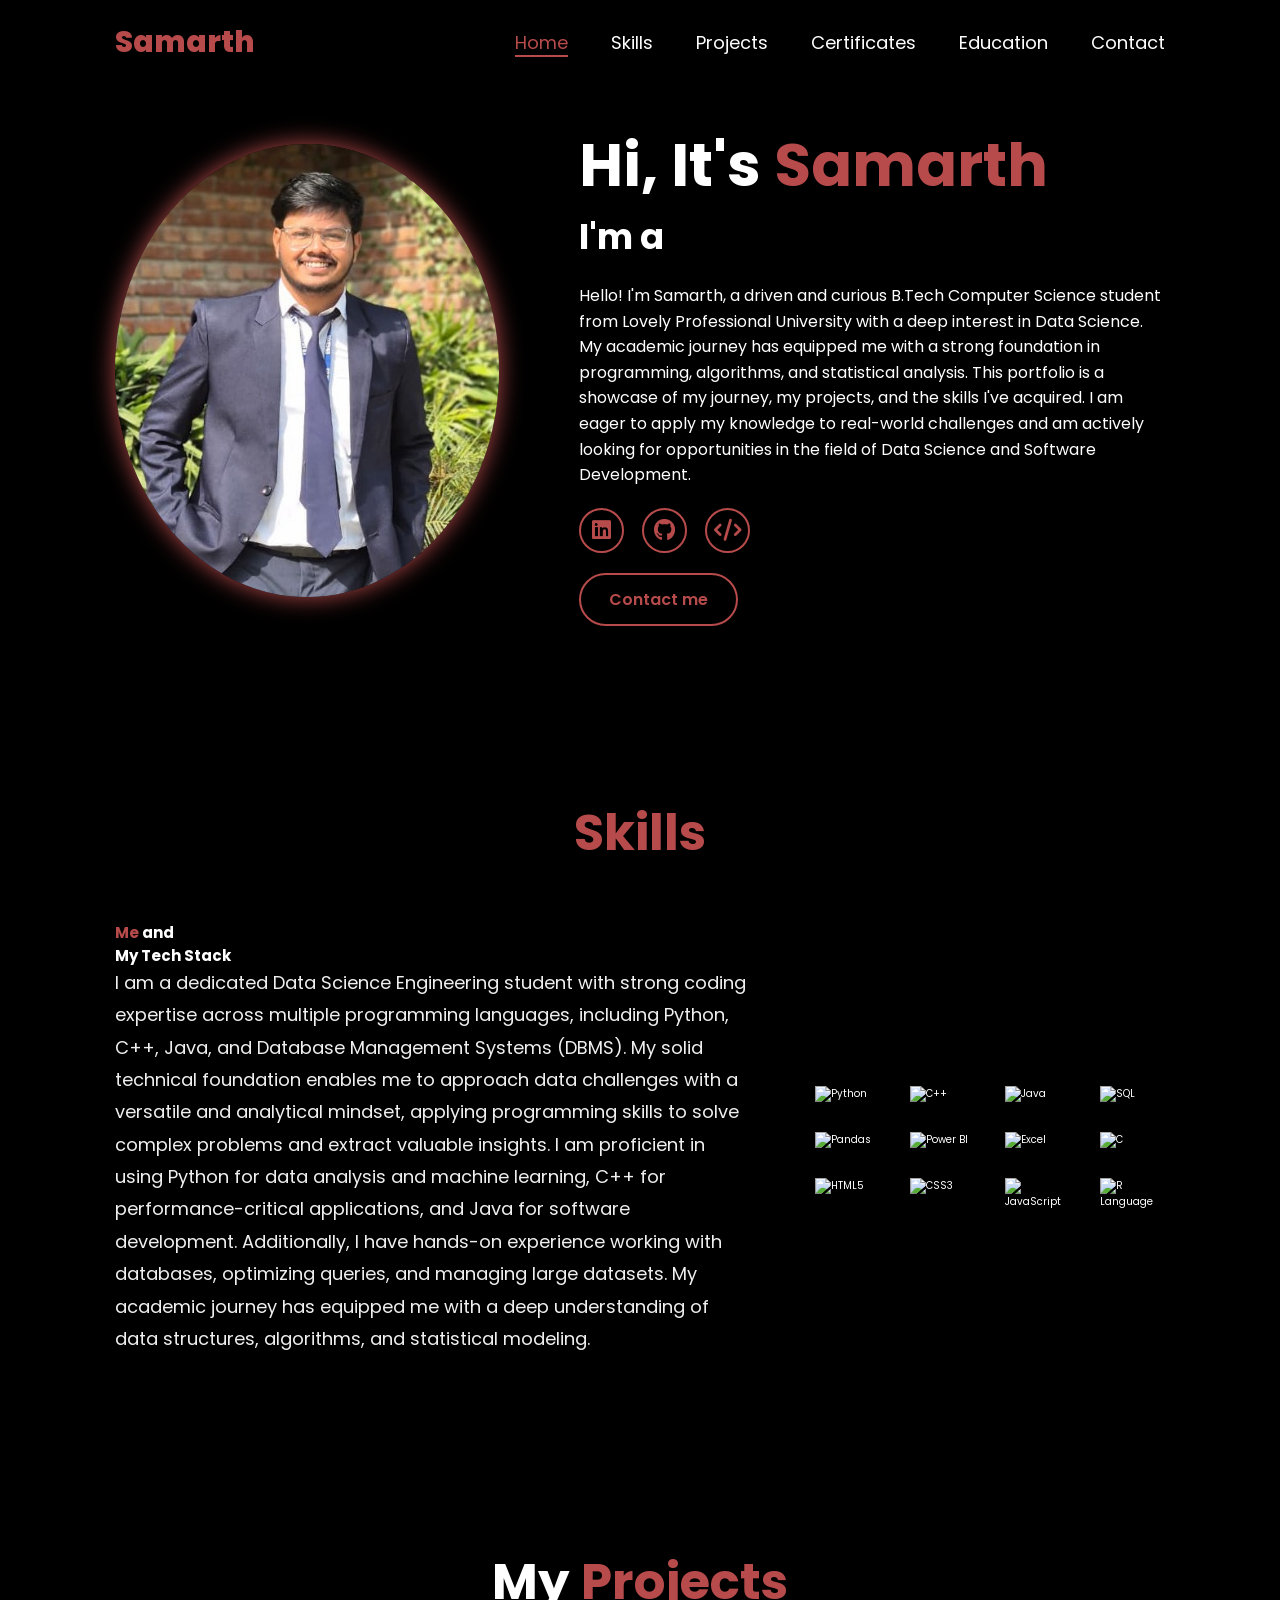
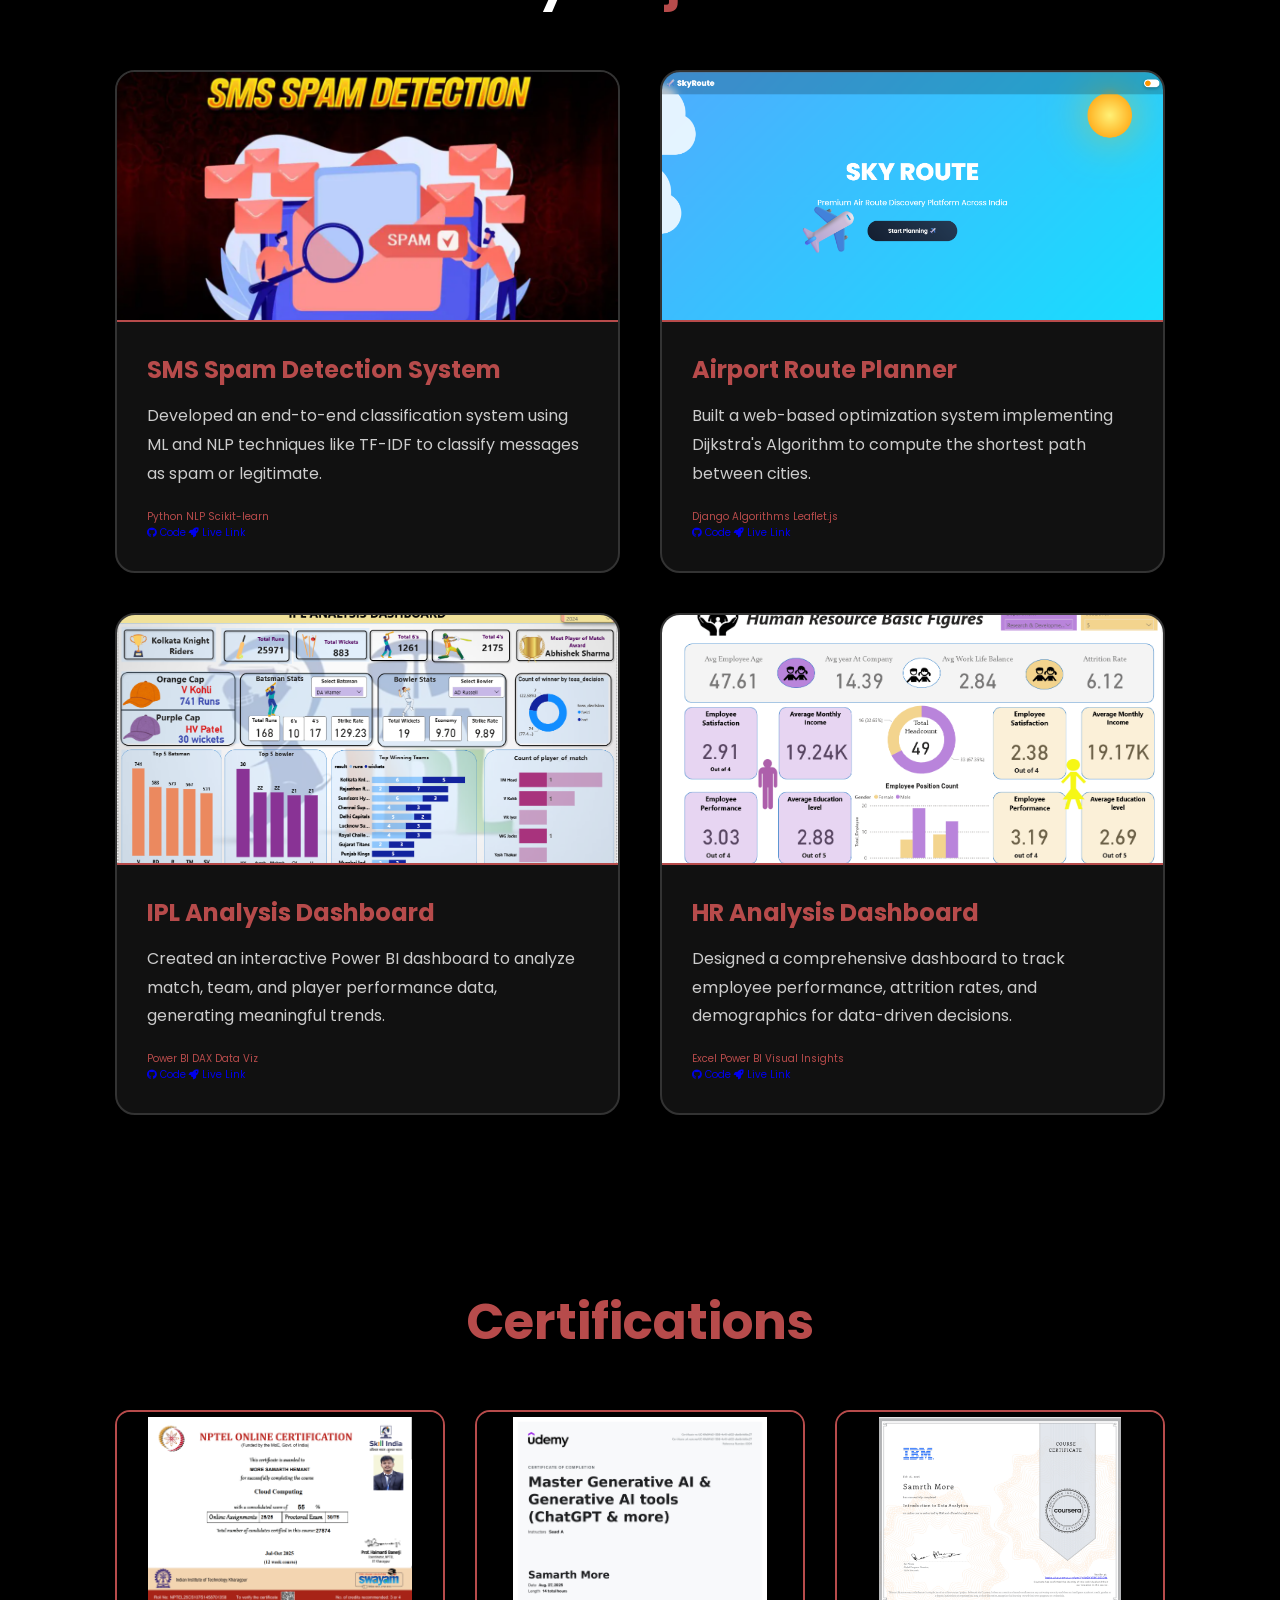
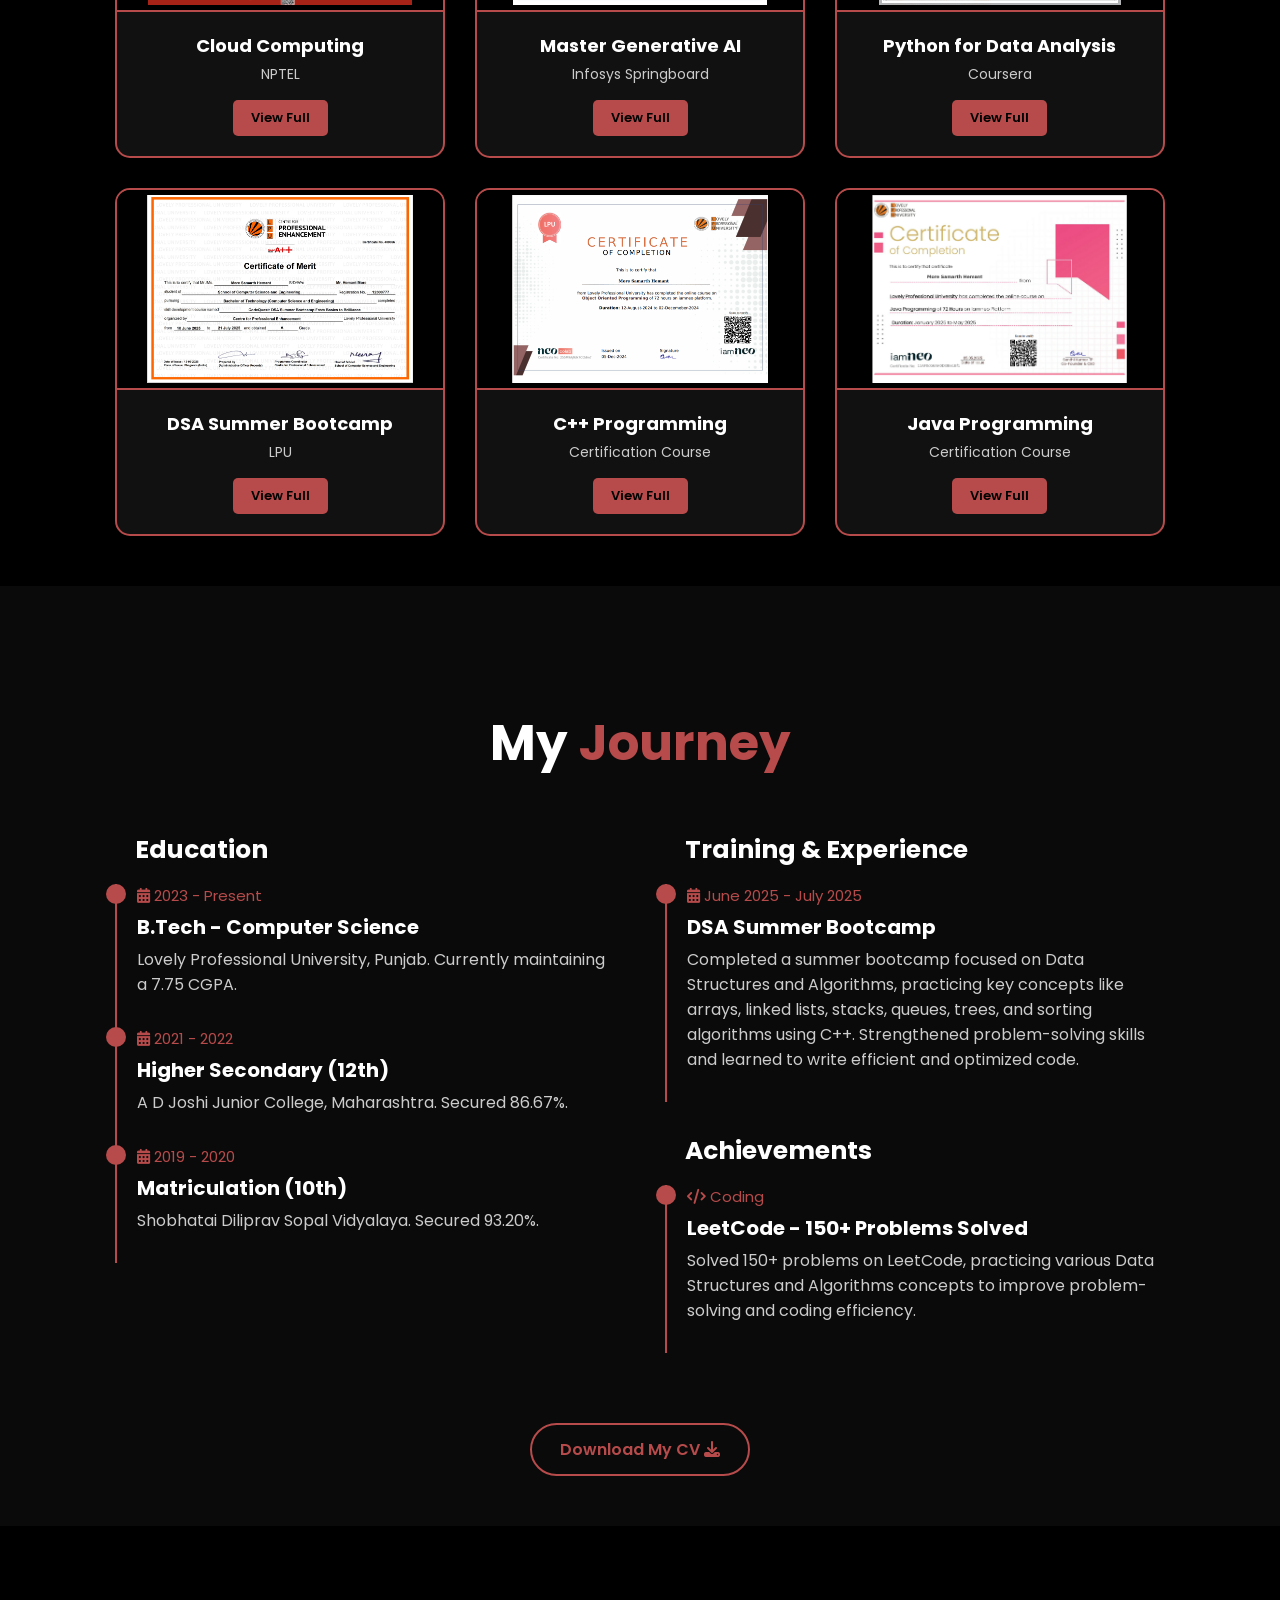
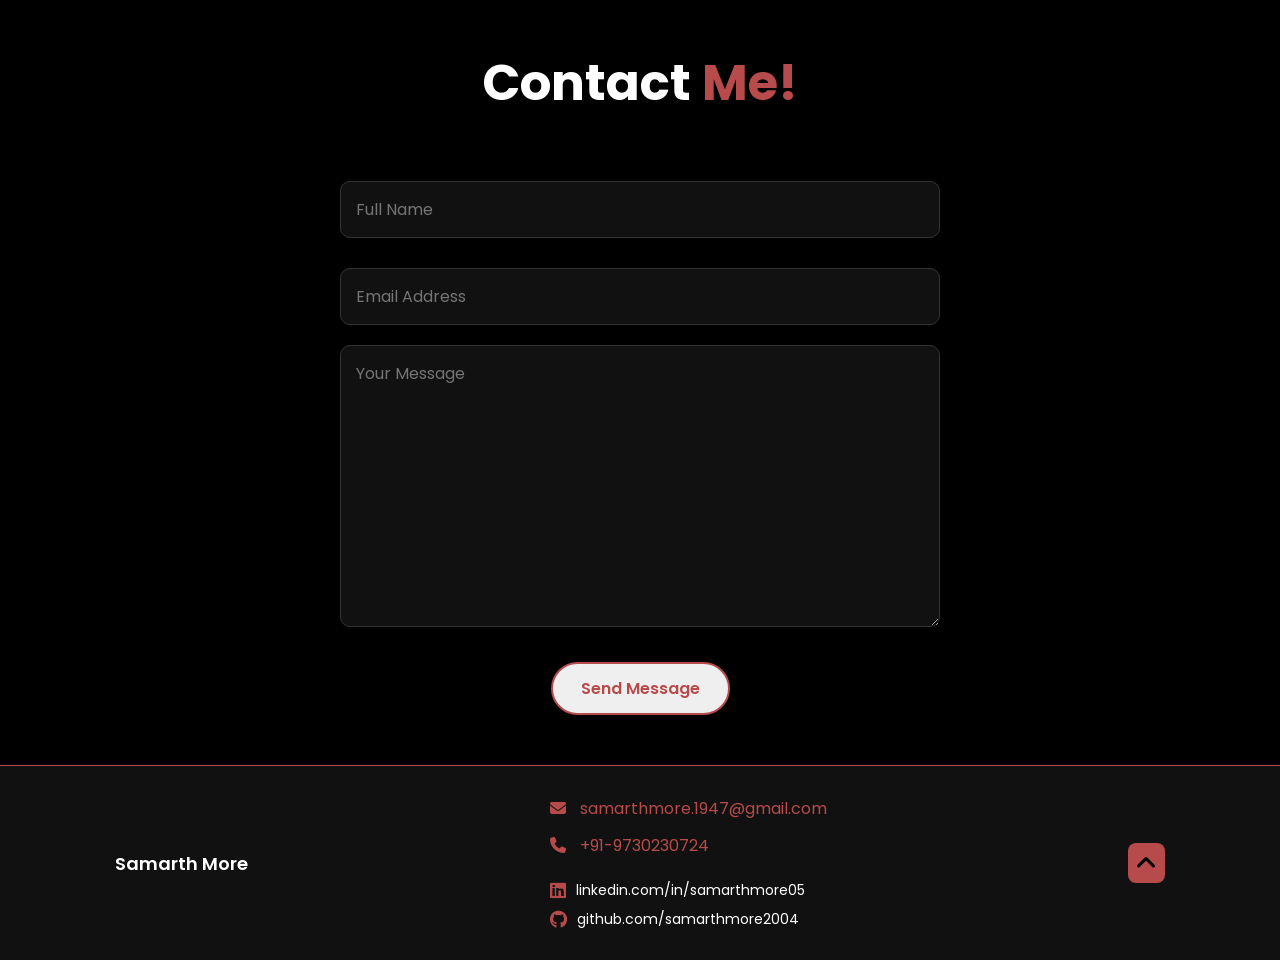
==== commit 67ab254c: "Update email address in footer section" ====
--- a/index.html
+++ b/index.html
@@ -267,7 +267,7 @@
             <p>Samarth More</p>
         </div>
         <div class="footer-contact">
-            <span><i class="fa-solid fa-envelope"></i> samarthmore.1947.com</span>
+            <span><i class="fa-solid fa-envelope"></i> samarthmore.1947@gmail.com</span>
             <span><i class="fa-solid fa-phone"></i> +91-9730230724</span>
             <div class="footer-links">
                 <div class="f-link">
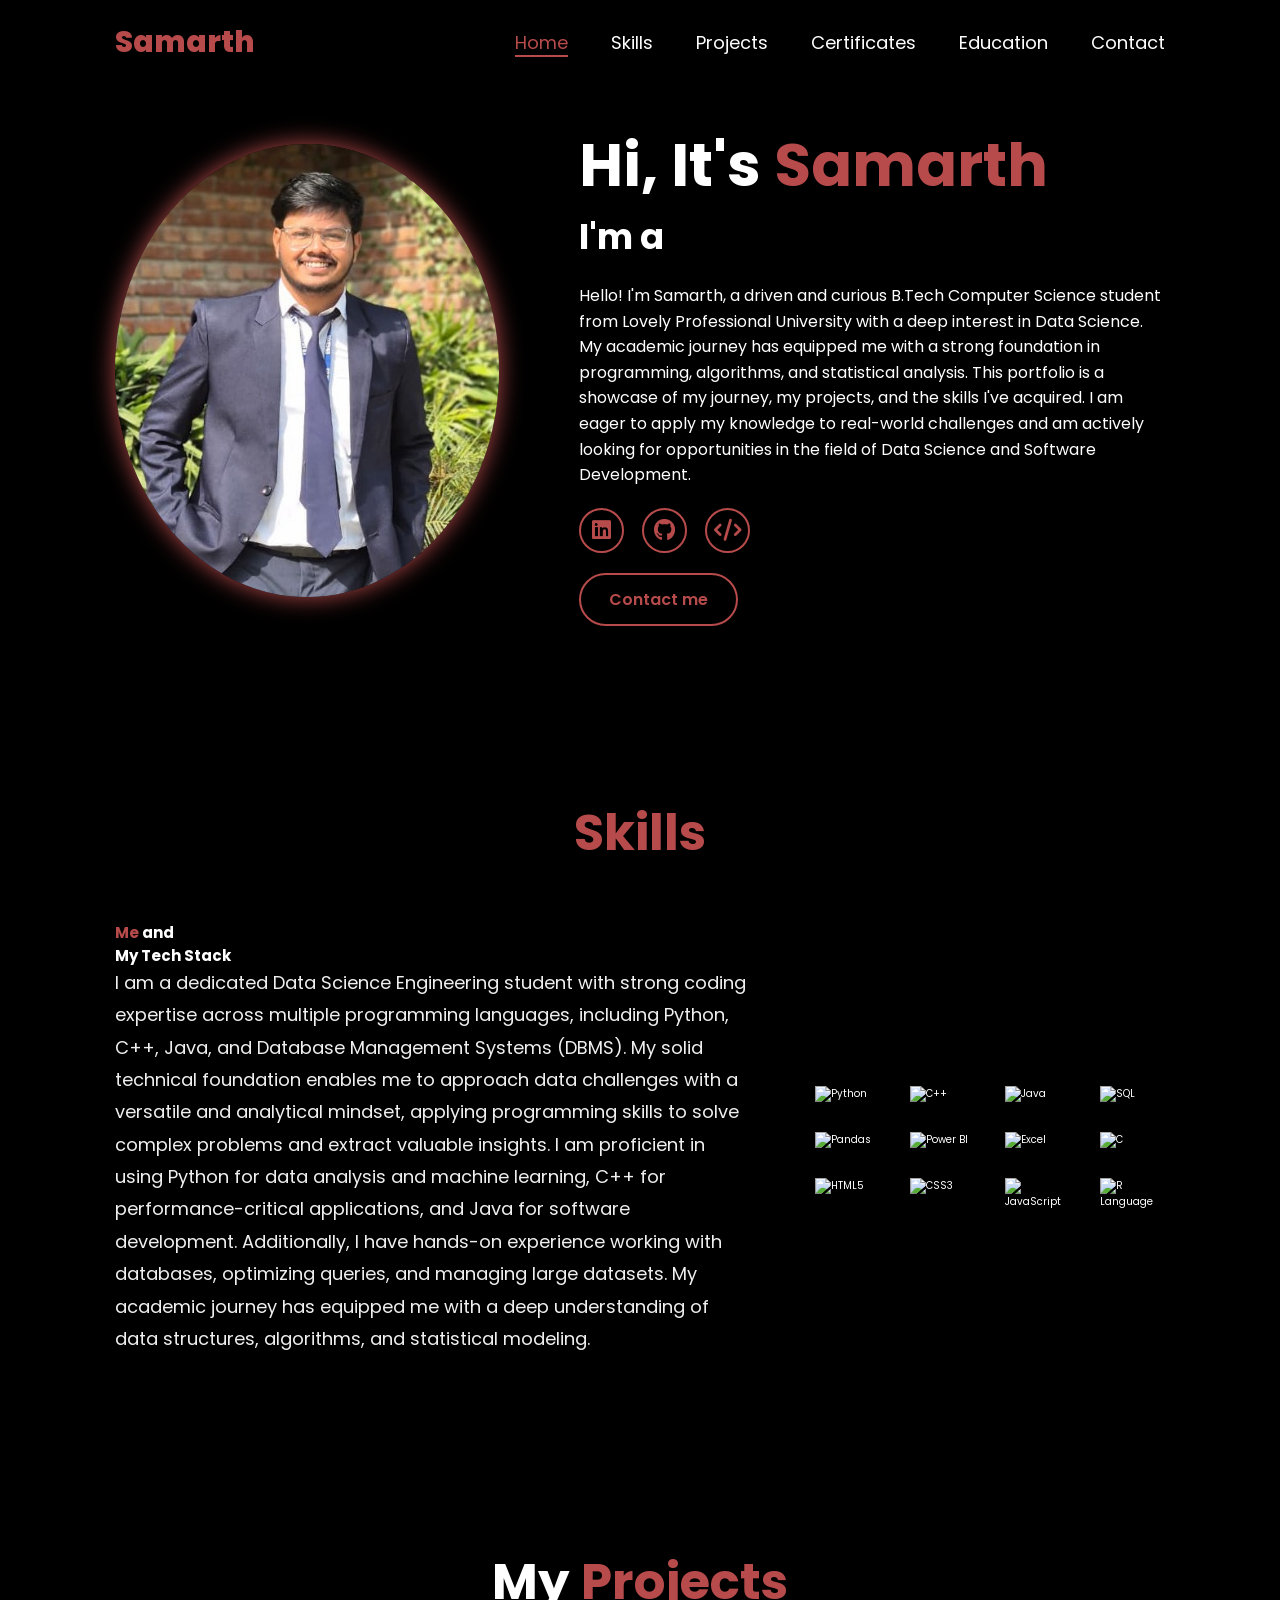
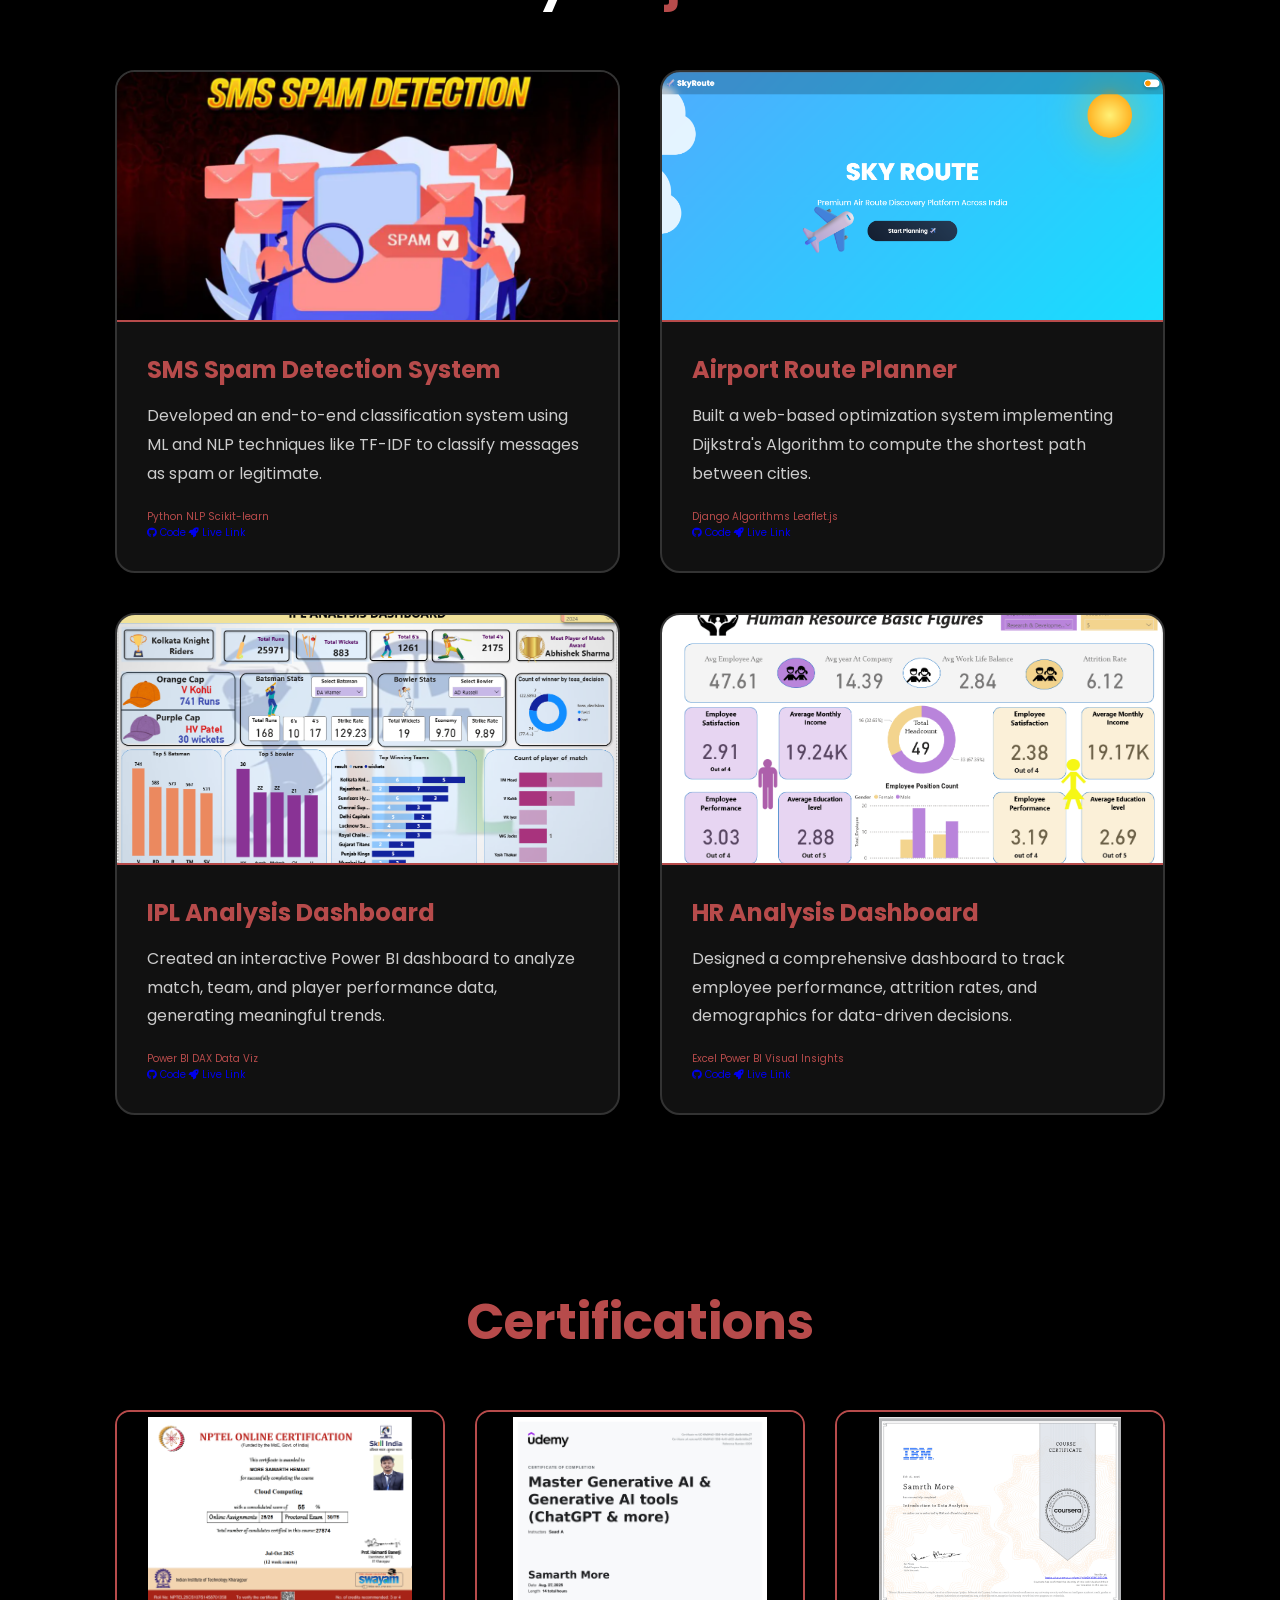
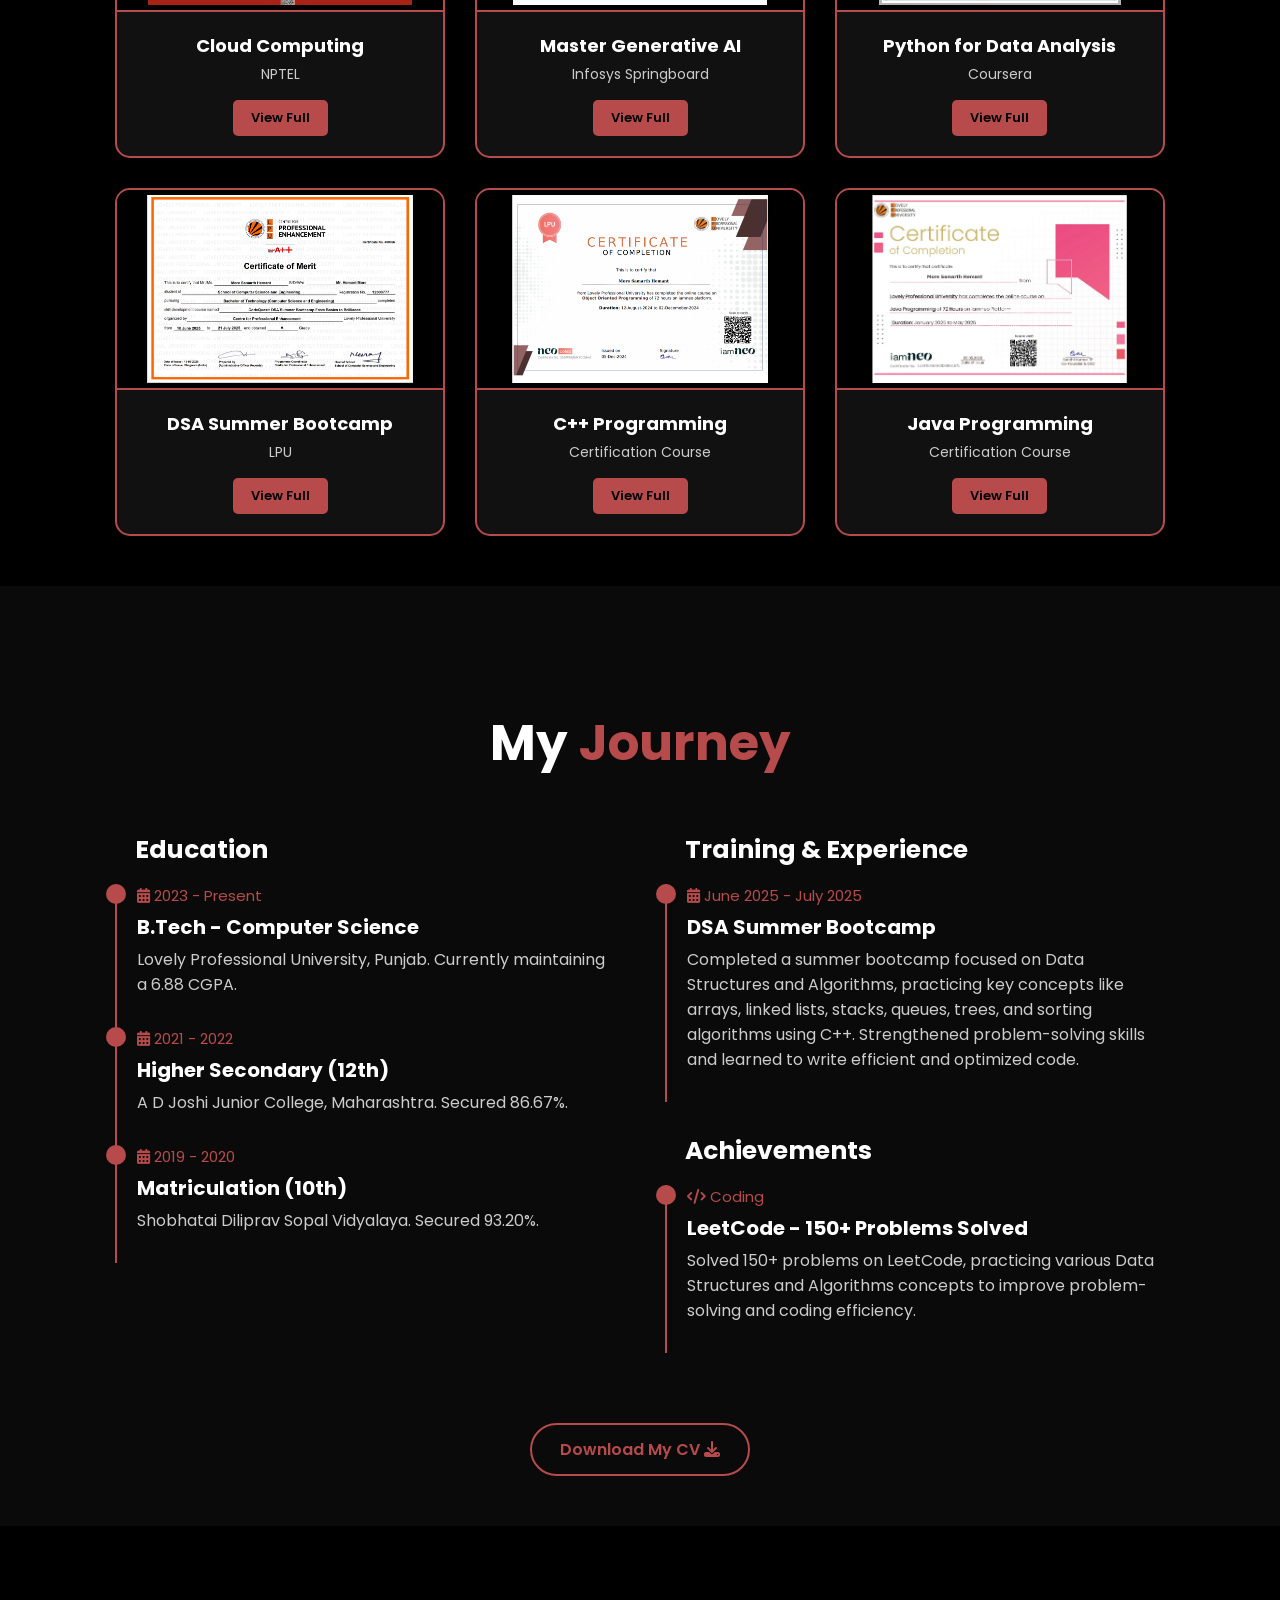
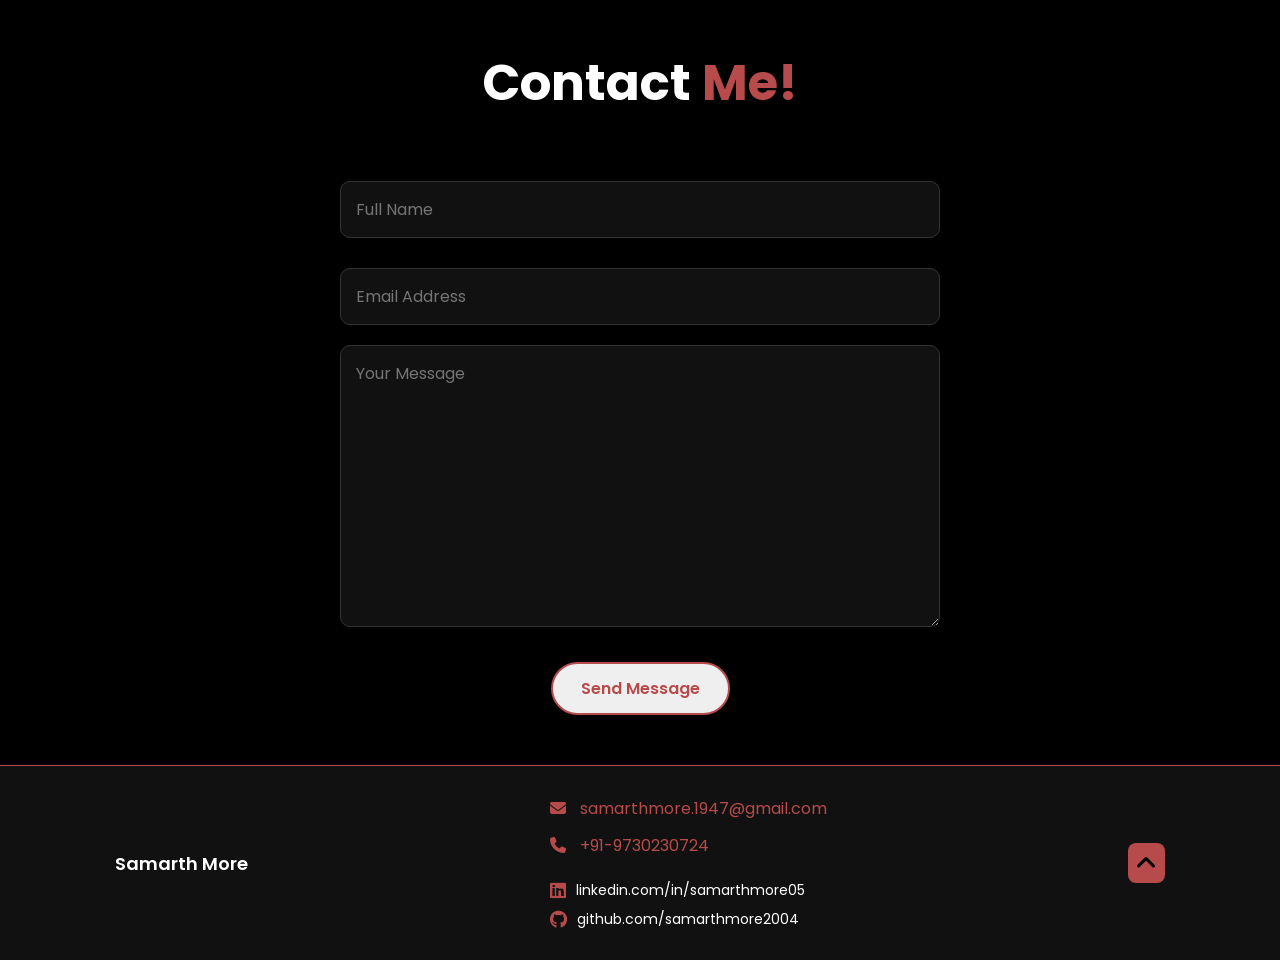
==== commit 7481e946: "Update index.html" ====
--- a/index.html
+++ b/index.html
@@ -202,7 +202,7 @@
                     <div class="content">
                         <div class="year"><i class="fa-solid fa-calendar-days"></i> 2023 - Present</div>
                         <h3>B.Tech - Computer Science</h3>
-                        <p>Lovely Professional University, Punjab. Currently maintaining a 7.75 CGPA.</p>
+                        <p>Lovely Professional University, Punjab. Currently maintaining a 6.88 CGPA.</p>
                     </div>
                     <div class="content">
                         <div class="year"><i class="fa-solid fa-calendar-days"></i> 2021 - 2022</div>
